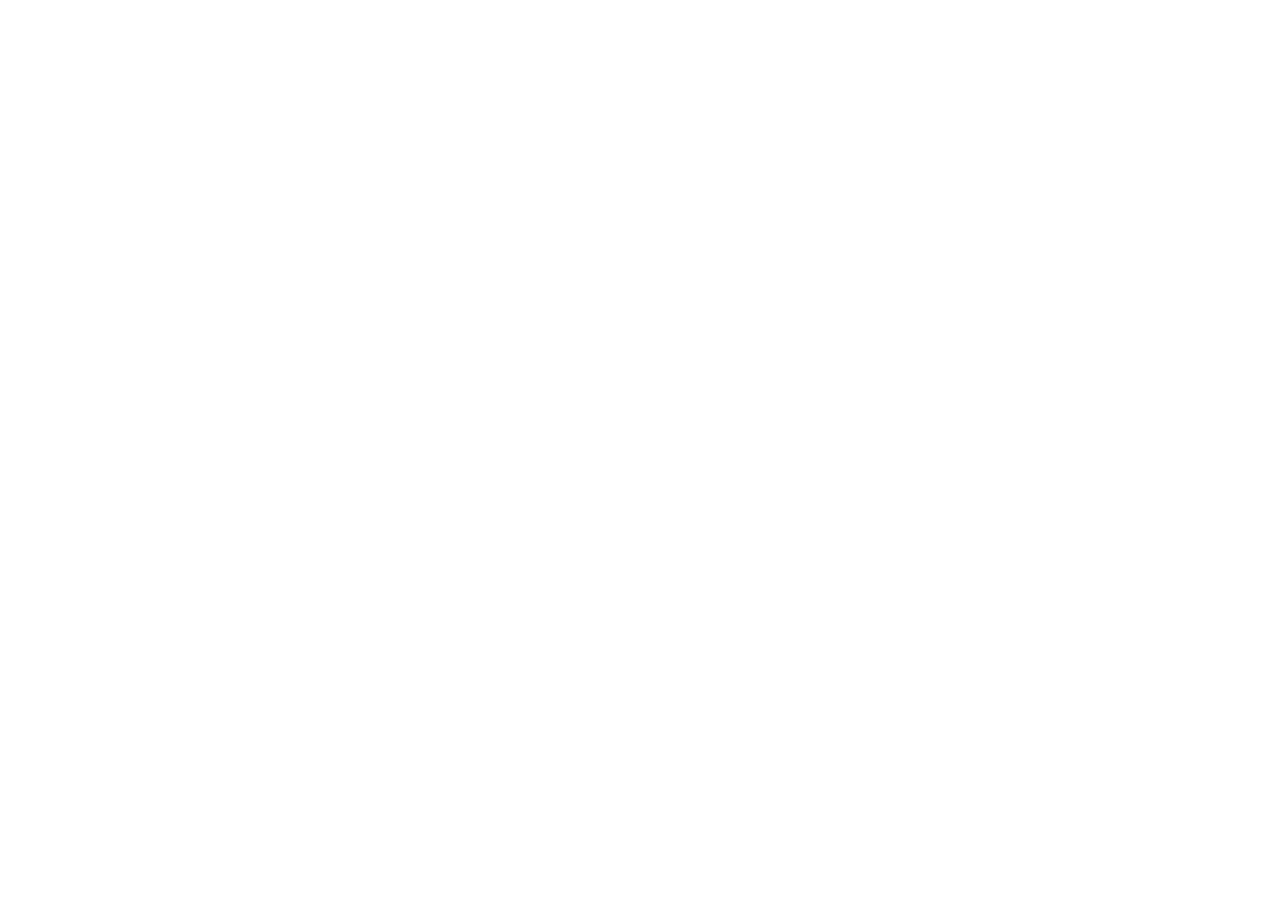
==== index.html @ 2bcb2504 "Remove email popup definitively" ====
<!doctype html>
<html lang="en">
  <head>
    <meta charset="UTF-8" />
    <link rel="icon" type="image/svg+xml" href="/vite.svg" />
    <meta name="viewport" content="width=device-width, initial-scale=1.0" />
    <title>TubeBreakout YouTube Creator Tools</title>

    <!-- GitHub Pages SPA redirect script -->
    <script>
      (function() {
        var redirect = sessionStorage.redirect;
        delete sessionStorage.redirect;
        if (redirect && redirect !== location.href) {
          history.replaceState(null, null, redirect);
        }
      })();
    </script>

    <!-- Schema.org Structured Data -->
    <script type="application/ld+json">
    {
      "@context": "https://schema.org",
      "@type": "SoftwareApplication",
      "name": "TubeBreakout - YouTube Tools",
      "description": "Free YouTube creator tools including revenue calculator, thumbnail downloader, tag generator, monetization checker, and channel comparator",
      "operatingSystem": "Web",
      "applicationCategory": "MultimediaApplication",
      "aggregateRating": {
        "@type": "AggregateRating",
        "ratingValue": "4.8",
        "ratingCount": "890"
      },
      "offers": {
        "@type": "Offer",
        "price": "0",
        "priceCurrency": "USD",
        "availability": "https://schema.org/InStock"
      }
    }
    </script>

    <!-- Google Analytics -->
    <!-- Uncomment and replace G-XXXXXXXXXX with your Google Analytics ID -->
    <!--
    <script async src="https://www.googletagmanager.com/gtag/js?id=G-XXXXXXXXXX"></script>
    <script>
      window.dataLayer = window.dataLayer || [];
      function gtag(){dataLayer.push(arguments);}
      gtag('js', new Date());
      gtag('config', 'G-XXXXXXXXXX');
    </script>
    -->

    <!-- Google AdSense -->
    <script async src="https://pagead2.googlesyndication.com/pagead/js/adsbygoogle.js?client=ca-pub-2049088312581643"
     crossorigin="anonymous"></script>
  </head>
  <body>
    <div id="root"></div>
    <script type="module" src="/src/main.tsx"></script>
  </body>
</html>
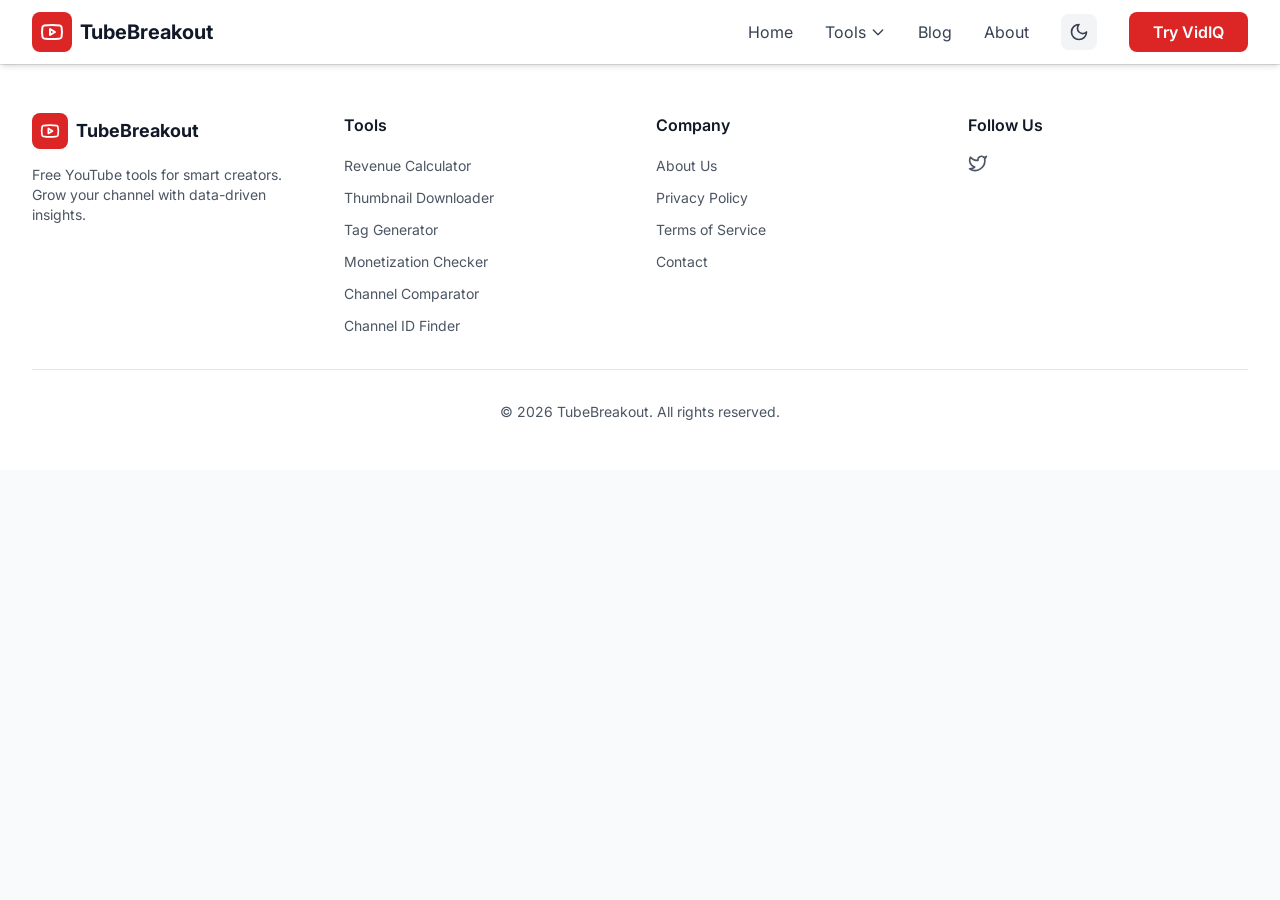
==== commit 66ce638c: "Deploy to GitHub Pages with .nojekyll" ====
--- a/index.html
+++ b/index.html
@@ -55,9 +55,10 @@
     <!-- Google AdSense -->
     <script async src="https://pagead2.googlesyndication.com/pagead/js/adsbygoogle.js?client=ca-pub-2049088312581643"
      crossorigin="anonymous"></script>
+    <script type="module" crossorigin src="/assets/index-nDDA-A1x.js"></script>
+    <link rel="stylesheet" crossorigin href="/assets/index-D7UUip0A.css">
   </head>
   <body>
     <div id="root"></div>
-    <script type="module" src="/src/main.tsx"></script>
   </body>
 </html>
--- a/assets/index-D7UUip0A.css
+++ b/assets/index-D7UUip0A.css
@@ -0,0 +1 @@
+@import"https://fonts.googleapis.com/css2?family=Inter:wght@400;500;600;700;800;900&display=swap";*,:before,:after{--tw-border-spacing-x: 0;--tw-border-spacing-y: 0;--tw-translate-x: 0;--tw-translate-y: 0;--tw-rotate: 0;--tw-skew-x: 0;--tw-skew-y: 0;--tw-scale-x: 1;--tw-scale-y: 1;--tw-pan-x: ;--tw-pan-y: ;--tw-pinch-zoom: ;--tw-scroll-snap-strictness: proximity;--tw-gradient-from-position: ;--tw-gradient-via-position: ;--tw-gradient-to-position: ;--tw-ordinal: ;--tw-slashed-zero: ;--tw-numeric-figure: ;--tw-numeric-spacing: ;--tw-numeric-fraction: ;--tw-ring-inset: ;--tw-ring-offset-width: 0px;--tw-ring-offset-color: #fff;--tw-ring-color: rgb(59 130 246 / .5);--tw-ring-offset-shadow: 0 0 #0000;--tw-ring-shadow: 0 0 #0000;--tw-shadow: 0 0 #0000;--tw-shadow-colored: 0 0 #0000;--tw-blur: ;--tw-brightness: ;--tw-contrast: ;--tw-grayscale: ;--tw-hue-rotate: ;--tw-invert: ;--tw-saturate: ;--tw-sepia: ;--tw-drop-shadow: ;--tw-backdrop-blur: ;--tw-backdrop-brightness: ;--tw-backdrop-contrast: ;--tw-backdrop-grayscale: ;--tw-backdrop-hue-rotate: ;--tw-backdrop-invert: ;--tw-backdrop-opacity: ;--tw-backdrop-saturate: ;--tw-backdrop-sepia: ;--tw-contain-size: ;--tw-contain-layout: ;--tw-contain-paint: ;--tw-contain-style: }::backdrop{--tw-border-spacing-x: 0;--tw-border-spacing-y: 0;--tw-translate-x: 0;--tw-translate-y: 0;--tw-rotate: 0;--tw-skew-x: 0;--tw-skew-y: 0;--tw-scale-x: 1;--tw-scale-y: 1;--tw-pan-x: ;--tw-pan-y: ;--tw-pinch-zoom: ;--tw-scroll-snap-strictness: proximity;--tw-gradient-from-position: ;--tw-gradient-via-position: ;--tw-gradient-to-position: ;--tw-ordinal: ;--tw-slashed-zero: ;--tw-numeric-figure: ;--tw-numeric-spacing: ;--tw-numeric-fraction: ;--tw-ring-inset: ;--tw-ring-offset-width: 0px;--tw-ring-offset-color: #fff;--tw-ring-color: rgb(59 130 246 / .5);--tw-ring-offset-shadow: 0 0 #0000;--tw-ring-shadow: 0 0 #0000;--tw-shadow: 0 0 #0000;--tw-shadow-colored: 0 0 #0000;--tw-blur: ;--tw-brightness: ;--tw-contrast: ;--tw-grayscale: ;--tw-hue-rotate: ;--tw-invert: ;--tw-saturate: ;--tw-sepia: ;--tw-drop-shadow: ;--tw-backdrop-blur: ;--tw-backdrop-brightness: ;--tw-backdrop-contrast: ;--tw-backdrop-grayscale: ;--tw-backdrop-hue-rotate: ;--tw-backdrop-invert: ;--tw-backdrop-opacity: ;--tw-backdrop-saturate: ;--tw-backdrop-sepia: ;--tw-contain-size: ;--tw-contain-layout: ;--tw-contain-paint: ;--tw-contain-style: }*,:before,:after{box-sizing:border-box;border-width:0;border-style:solid;border-color:#e5e7eb}:before,:after{--tw-content: ""}html,:host{line-height:1.5;-webkit-text-size-adjust:100%;-moz-tab-size:4;-o-tab-size:4;tab-size:4;font-family:ui-sans-serif,system-ui,sans-serif,"Apple Color Emoji","Segoe UI Emoji",Segoe UI Symbol,"Noto Color Emoji";font-feature-settings:normal;font-variation-settings:normal;-webkit-tap-highlight-color:transparent}body{margin:0;line-height:inherit}hr{height:0;color:inherit;border-top-width:1px}abbr:where([title]){-webkit-text-decoration:underline dotted;text-decoration:underline dotted}h1,h2,h3,h4,h5,h6{font-size:inherit;font-weight:inherit}a{color:inherit;text-decoration:inherit}b,strong{font-weight:bolder}code,kbd,samp,pre{font-family:ui-monospace,SFMono-Regular,Menlo,Monaco,Consolas,Liberation Mono,Courier New,monospace;font-feature-settings:normal;font-variation-settings:normal;font-size:1em}small{font-size:80%}sub,sup{font-size:75%;line-height:0;position:relative;vertical-align:baseline}sub{bottom:-.25em}sup{top:-.5em}table{text-indent:0;border-color:inherit;border-collapse:collapse}button,input,optgroup,select,textarea{font-family:inherit;font-feature-settings:inherit;font-variation-settings:inherit;font-size:100%;font-weight:inherit;line-height:inherit;letter-spacing:inherit;color:inherit;margin:0;padding:0}button,select{text-transform:none}button,input:where([type=button]),input:where([type=reset]),input:where([type=submit]){-webkit-appearance:button;background-color:transparent;background-image:none}:-moz-focusring{outline:auto}:-moz-ui-invalid{box-shadow:none}progress{vertical-align:baseline}::-webkit-inner-spin-button,::-webkit-outer-spin-button{height:auto}[type=search]{-webkit-appearance:textfield;outline-offset:-2px}::-webkit-search-decoration{-webkit-appearance:none}::-webkit-file-upload-button{-webkit-appearance:button;font:inherit}summary{display:list-item}blockquote,dl,dd,h1,h2,h3,h4,h5,h6,hr,figure,p,pre{margin:0}fieldset{margin:0;padding:0}legend{padding:0}ol,ul,menu{list-style:none;margin:0;padding:0}dialog{padding:0}textarea{resize:vertical}input::-moz-placeholder,textarea::-moz-placeholder{opacity:1;color:#9ca3af}input::placeholder,textarea::placeholder{opacity:1;color:#9ca3af}button,[role=button]{cursor:pointer}:disabled{cursor:default}img,svg,video,canvas,audio,iframe,embed,object{display:block;vertical-align:middle}img,video{max-width:100%;height:auto}[hidden]:where(:not([hidden=until-found])){display:none}.invisible{visibility:hidden}.fixed{position:fixed}.absolute{position:absolute}.relative{position:relative}.sticky{position:sticky}.inset-0{top:0;right:0;bottom:0;left:0}.bottom-0{bottom:0}.bottom-6{bottom:1.5rem}.left-0{left:0}.left-3{left:.75rem}.right-0{right:0}.right-2{right:.5rem}.right-3{right:.75rem}.right-4{right:1rem}.right-6{right:1.5rem}.top-0{top:0}.top-1\/2{top:50%}.top-2{top:.5rem}.top-3{top:.75rem}.top-4{top:1rem}.z-40{z-index:40}.z-50{z-index:50}.mx-auto{margin-left:auto;margin-right:auto}.my-8{margin-top:2rem;margin-bottom:2rem}.mb-1{margin-bottom:.25rem}.mb-12{margin-bottom:3rem}.mb-2{margin-bottom:.5rem}.mb-3{margin-bottom:.75rem}.mb-4{margin-bottom:1rem}.mb-6{margin-bottom:1.5rem}.mb-8{margin-bottom:2rem}.ml-1{margin-left:.25rem}.ml-2{margin-left:.5rem}.ml-4{margin-left:1rem}.mr-2{margin-right:.5rem}.mr-3{margin-right:.75rem}.mt-0\.5{margin-top:.125rem}.mt-1{margin-top:.25rem}.mt-2{margin-top:.5rem}.mt-3{margin-top:.75rem}.mt-4{margin-top:1rem}.mt-6{margin-top:1.5rem}.mt-8{margin-top:2rem}.block{display:block}.inline-block{display:inline-block}.inline{display:inline}.flex{display:flex}.inline-flex{display:inline-flex}.table{display:table}.grid{display:grid}.contents{display:contents}.hidden{display:none}.aspect-video{aspect-ratio:16 / 9}.h-12{height:3rem}.h-16{height:4rem}.h-2{height:.5rem}.h-4{height:1rem}.h-48{height:12rem}.h-5{height:1.25rem}.h-6{height:1.5rem}.h-64{height:16rem}.h-8{height:2rem}.h-96{height:24rem}.h-full{height:100%}.min-h-screen{min-height:100vh}.w-11{width:2.75rem}.w-12{width:3rem}.w-16{width:4rem}.w-2{width:.5rem}.w-4{width:1rem}.w-5{width:1.25rem}.w-56{width:14rem}.w-6{width:1.5rem}.w-8{width:2rem}.w-full{width:100%}.max-w-2xl{max-width:42rem}.max-w-3xl{max-width:48rem}.max-w-4xl{max-width:56rem}.max-w-5xl{max-width:64rem}.max-w-6xl{max-width:72rem}.max-w-7xl{max-width:80rem}.max-w-md{max-width:28rem}.max-w-sm{max-width:24rem}.flex-1{flex:1 1 0%}.flex-shrink-0{flex-shrink:0}.grow{flex-grow:1}.-translate-y-1\/2{--tw-translate-y: -50%;transform:translate(var(--tw-translate-x),var(--tw-translate-y)) rotate(var(--tw-rotate)) skew(var(--tw-skew-x)) skewY(var(--tw-skew-y)) scaleX(var(--tw-scale-x)) scaleY(var(--tw-scale-y))}.translate-x-1{--tw-translate-x: .25rem;transform:translate(var(--tw-translate-x),var(--tw-translate-y)) rotate(var(--tw-rotate)) skew(var(--tw-skew-x)) skewY(var(--tw-skew-y)) scaleX(var(--tw-scale-x)) scaleY(var(--tw-scale-y))}.translate-x-6{--tw-translate-x: 1.5rem;transform:translate(var(--tw-translate-x),var(--tw-translate-y)) rotate(var(--tw-rotate)) skew(var(--tw-skew-x)) skewY(var(--tw-skew-y)) scaleX(var(--tw-scale-x)) scaleY(var(--tw-scale-y))}.transform{transform:translate(var(--tw-translate-x),var(--tw-translate-y)) rotate(var(--tw-rotate)) skew(var(--tw-skew-x)) skewY(var(--tw-skew-y)) scaleX(var(--tw-scale-x)) scaleY(var(--tw-scale-y))}@keyframes spin{to{transform:rotate(360deg)}}.animate-spin{animation:spin 1s linear infinite}.cursor-pointer{cursor:pointer}.list-inside{list-style-position:inside}.list-disc{list-style-type:disc}.appearance-none{-webkit-appearance:none;-moz-appearance:none;appearance:none}.grid-cols-1{grid-template-columns:repeat(1,minmax(0,1fr))}.grid-cols-2{grid-template-columns:repeat(2,minmax(0,1fr))}.flex-col{flex-direction:column}.flex-wrap{flex-wrap:wrap}.items-start{align-items:flex-start}.items-center{align-items:center}.justify-center{justify-content:center}.justify-between{justify-content:space-between}.gap-1{gap:.25rem}.gap-2{gap:.5rem}.gap-3{gap:.75rem}.gap-4{gap:1rem}.gap-6{gap:1.5rem}.gap-8{gap:2rem}.space-x-2>:not([hidden])~:not([hidden]){--tw-space-x-reverse: 0;margin-right:calc(.5rem * var(--tw-space-x-reverse));margin-left:calc(.5rem * calc(1 - var(--tw-space-x-reverse)))}.space-x-4>:not([hidden])~:not([hidden]){--tw-space-x-reverse: 0;margin-right:calc(1rem * var(--tw-space-x-reverse));margin-left:calc(1rem * calc(1 - var(--tw-space-x-reverse)))}.space-x-8>:not([hidden])~:not([hidden]){--tw-space-x-reverse: 0;margin-right:calc(2rem * var(--tw-space-x-reverse));margin-left:calc(2rem * calc(1 - var(--tw-space-x-reverse)))}.space-y-2>:not([hidden])~:not([hidden]){--tw-space-y-reverse: 0;margin-top:calc(.5rem * calc(1 - var(--tw-space-y-reverse)));margin-bottom:calc(.5rem * var(--tw-space-y-reverse))}.space-y-3>:not([hidden])~:not([hidden]){--tw-space-y-reverse: 0;margin-top:calc(.75rem * calc(1 - var(--tw-space-y-reverse)));margin-bottom:calc(.75rem * var(--tw-space-y-reverse))}.space-y-4>:not([hidden])~:not([hidden]){--tw-space-y-reverse: 0;margin-top:calc(1rem * calc(1 - var(--tw-space-y-reverse)));margin-bottom:calc(1rem * var(--tw-space-y-reverse))}.space-y-6>:not([hidden])~:not([hidden]){--tw-space-y-reverse: 0;margin-top:calc(1.5rem * calc(1 - var(--tw-space-y-reverse)));margin-bottom:calc(1.5rem * var(--tw-space-y-reverse))}.space-y-8>:not([hidden])~:not([hidden]){--tw-space-y-reverse: 0;margin-top:calc(2rem * calc(1 - var(--tw-space-y-reverse)));margin-bottom:calc(2rem * var(--tw-space-y-reverse))}.overflow-hidden{overflow:hidden}.overflow-x-auto{overflow-x:auto}.truncate{overflow:hidden;text-overflow:ellipsis;white-space:nowrap}.whitespace-nowrap{white-space:nowrap}.break-all{word-break:break-all}.rounded{border-radius:.25rem}.rounded-2xl{border-radius:1rem}.rounded-full{border-radius:9999px}.rounded-lg{border-radius:.5rem}.rounded-md{border-radius:.375rem}.rounded-xl{border-radius:.75rem}.border{border-width:1px}.border-2{border-width:2px}.border-b{border-bottom-width:1px}.border-b-2{border-bottom-width:2px}.border-t{border-top-width:1px}.border-blue-200{--tw-border-opacity: 1;border-color:rgb(191 219 254 / var(--tw-border-opacity, 1))}.border-blue-700{--tw-border-opacity: 1;border-color:rgb(29 78 216 / var(--tw-border-opacity, 1))}.border-blue-800{--tw-border-opacity: 1;border-color:rgb(30 64 175 / var(--tw-border-opacity, 1))}.border-blue-900{--tw-border-opacity: 1;border-color:rgb(30 58 138 / var(--tw-border-opacity, 1))}.border-gray-200{--tw-border-opacity: 1;border-color:rgb(229 231 235 / var(--tw-border-opacity, 1))}.border-gray-300{--tw-border-opacity: 1;border-color:rgb(209 213 219 / var(--tw-border-opacity, 1))}.border-gray-600{--tw-border-opacity: 1;border-color:rgb(75 85 99 / var(--tw-border-opacity, 1))}.border-gray-700{--tw-border-opacity: 1;border-color:rgb(55 65 81 / var(--tw-border-opacity, 1))}.border-gray-800{--tw-border-opacity: 1;border-color:rgb(31 41 55 / var(--tw-border-opacity, 1))}.border-green-200{--tw-border-opacity: 1;border-color:rgb(187 247 208 / var(--tw-border-opacity, 1))}.border-green-700{--tw-border-opacity: 1;border-color:rgb(21 128 61 / var(--tw-border-opacity, 1))}.border-green-800{--tw-border-opacity: 1;border-color:rgb(22 101 52 / var(--tw-border-opacity, 1))}.border-orange-200{--tw-border-opacity: 1;border-color:rgb(254 215 170 / var(--tw-border-opacity, 1))}.border-orange-700{--tw-border-opacity: 1;border-color:rgb(194 65 12 / var(--tw-border-opacity, 1))}.border-red-200{--tw-border-opacity: 1;border-color:rgb(254 202 202 / var(--tw-border-opacity, 1))}.border-red-700{--tw-border-opacity: 1;border-color:rgb(185 28 28 / var(--tw-border-opacity, 1))}.border-red-800{--tw-border-opacity: 1;border-color:rgb(153 27 27 / var(--tw-border-opacity, 1))}.border-red-900{--tw-border-opacity: 1;border-color:rgb(127 29 29 / var(--tw-border-opacity, 1))}.border-white{--tw-border-opacity: 1;border-color:rgb(255 255 255 / var(--tw-border-opacity, 1))}.border-t-transparent{border-top-color:transparent}.bg-black{--tw-bg-opacity: 1;background-color:rgb(0 0 0 / var(--tw-bg-opacity, 1))}.bg-black\/60{background-color:#0009}.bg-blue-50{--tw-bg-opacity: 1;background-color:rgb(239 246 255 / var(--tw-bg-opacity, 1))}.bg-blue-500{--tw-bg-opacity: 1;background-color:rgb(59 130 246 / var(--tw-bg-opacity, 1))}.bg-blue-600{--tw-bg-opacity: 1;background-color:rgb(37 99 235 / var(--tw-bg-opacity, 1))}.bg-blue-900{--tw-bg-opacity: 1;background-color:rgb(30 58 138 / var(--tw-bg-opacity, 1))}.bg-blue-900\/20{background-color:#1e3a8a33}.bg-blue-900\/30{background-color:#1e3a8a4d}.bg-gray-100{--tw-bg-opacity: 1;background-color:rgb(243 244 246 / var(--tw-bg-opacity, 1))}.bg-gray-200{--tw-bg-opacity: 1;background-color:rgb(229 231 235 / var(--tw-bg-opacity, 1))}.bg-gray-300{--tw-bg-opacity: 1;background-color:rgb(209 213 219 / var(--tw-bg-opacity, 1))}.bg-gray-50{--tw-bg-opacity: 1;background-color:rgb(249 250 251 / var(--tw-bg-opacity, 1))}.bg-gray-600{--tw-bg-opacity: 1;background-color:rgb(75 85 99 / var(--tw-bg-opacity, 1))}.bg-gray-700{--tw-bg-opacity: 1;background-color:rgb(55 65 81 / var(--tw-bg-opacity, 1))}.bg-gray-800{--tw-bg-opacity: 1;background-color:rgb(31 41 55 / var(--tw-bg-opacity, 1))}.bg-gray-900{--tw-bg-opacity: 1;background-color:rgb(17 24 39 / var(--tw-bg-opacity, 1))}.bg-green-100{--tw-bg-opacity: 1;background-color:rgb(220 252 231 / var(--tw-bg-opacity, 1))}.bg-green-400{--tw-bg-opacity: 1;background-color:rgb(74 222 128 / var(--tw-bg-opacity, 1))}.bg-green-50{--tw-bg-opacity: 1;background-color:rgb(240 253 244 / var(--tw-bg-opacity, 1))}.bg-green-500{--tw-bg-opacity: 1;background-color:rgb(34 197 94 / var(--tw-bg-opacity, 1))}.bg-green-600{--tw-bg-opacity: 1;background-color:rgb(22 163 74 / var(--tw-bg-opacity, 1))}.bg-green-900{--tw-bg-opacity: 1;background-color:rgb(20 83 45 / var(--tw-bg-opacity, 1))}.bg-green-900\/30{background-color:#14532d4d}.bg-indigo-500{--tw-bg-opacity: 1;background-color:rgb(99 102 241 / var(--tw-bg-opacity, 1))}.bg-orange-500{--tw-bg-opacity: 1;background-color:rgb(249 115 22 / var(--tw-bg-opacity, 1))}.bg-orange-600{--tw-bg-opacity: 1;background-color:rgb(234 88 12 / var(--tw-bg-opacity, 1))}.bg-purple-100{--tw-bg-opacity: 1;background-color:rgb(243 232 255 / var(--tw-bg-opacity, 1))}.bg-purple-500{--tw-bg-opacity: 1;background-color:rgb(168 85 247 / var(--tw-bg-opacity, 1))}.bg-purple-600{--tw-bg-opacity: 1;background-color:rgb(147 51 234 / var(--tw-bg-opacity, 1))}.bg-purple-900{--tw-bg-opacity: 1;background-color:rgb(88 28 135 / var(--tw-bg-opacity, 1))}.bg-red-100{--tw-bg-opacity: 1;background-color:rgb(254 226 226 / var(--tw-bg-opacity, 1))}.bg-red-50{--tw-bg-opacity: 1;background-color:rgb(254 242 242 / var(--tw-bg-opacity, 1))}.bg-red-500{--tw-bg-opacity: 1;background-color:rgb(239 68 68 / var(--tw-bg-opacity, 1))}.bg-red-600{--tw-bg-opacity: 1;background-color:rgb(220 38 38 / var(--tw-bg-opacity, 1))}.bg-red-900{--tw-bg-opacity: 1;background-color:rgb(127 29 29 / var(--tw-bg-opacity, 1))}.bg-red-900\/20{background-color:#7f1d1d33}.bg-red-900\/30{background-color:#7f1d1d4d}.bg-white{--tw-bg-opacity: 1;background-color:rgb(255 255 255 / var(--tw-bg-opacity, 1))}.bg-gradient-to-br{background-image:linear-gradient(to bottom right,var(--tw-gradient-stops))}.bg-gradient-to-r{background-image:linear-gradient(to right,var(--tw-gradient-stops))}.from-gray-900{--tw-gradient-from: #111827 var(--tw-gradient-from-position);--tw-gradient-to: rgb(17 24 39 / 0) var(--tw-gradient-to-position);--tw-gradient-stops: var(--tw-gradient-from), var(--tw-gradient-to)}.from-orange-50{--tw-gradient-from: #fff7ed var(--tw-gradient-from-position);--tw-gradient-to: rgb(255 247 237 / 0) var(--tw-gradient-to-position);--tw-gradient-stops: var(--tw-gradient-from), var(--tw-gradient-to)}.from-orange-900\/30{--tw-gradient-from: rgb(124 45 18 / .3) var(--tw-gradient-from-position);--tw-gradient-to: rgb(124 45 18 / 0) var(--tw-gradient-to-position);--tw-gradient-stops: var(--tw-gradient-from), var(--tw-gradient-to)}.from-red-50{--tw-gradient-from: #fef2f2 var(--tw-gradient-from-position);--tw-gradient-to: rgb(254 242 242 / 0) var(--tw-gradient-to-position);--tw-gradient-stops: var(--tw-gradient-from), var(--tw-gradient-to)}.from-red-600{--tw-gradient-from: #dc2626 var(--tw-gradient-from-position);--tw-gradient-to: rgb(220 38 38 / 0) var(--tw-gradient-to-position);--tw-gradient-stops: var(--tw-gradient-from), var(--tw-gradient-to)}.from-red-900{--tw-gradient-from: #7f1d1d var(--tw-gradient-from-position);--tw-gradient-to: rgb(127 29 29 / 0) var(--tw-gradient-to-position);--tw-gradient-stops: var(--tw-gradient-from), var(--tw-gradient-to)}.from-red-900\/30{--tw-gradient-from: rgb(127 29 29 / .3) var(--tw-gradient-from-position);--tw-gradient-to: rgb(127 29 29 / 0) var(--tw-gradient-to-position);--tw-gradient-stops: var(--tw-gradient-from), var(--tw-gradient-to)}.from-white{--tw-gradient-from: #fff var(--tw-gradient-from-position);--tw-gradient-to: rgb(255 255 255 / 0) var(--tw-gradient-to-position);--tw-gradient-stops: var(--tw-gradient-from), var(--tw-gradient-to)}.from-yellow-400{--tw-gradient-from: #facc15 var(--tw-gradient-from-position);--tw-gradient-to: rgb(250 204 21 / 0) var(--tw-gradient-to-position);--tw-gradient-stops: var(--tw-gradient-from), var(--tw-gradient-to)}.from-yellow-900{--tw-gradient-from: #713f12 var(--tw-gradient-from-position);--tw-gradient-to: rgb(113 63 18 / 0) var(--tw-gradient-to-position);--tw-gradient-stops: var(--tw-gradient-from), var(--tw-gradient-to)}.via-gray-50{--tw-gradient-to: rgb(249 250 251 / 0) var(--tw-gradient-to-position);--tw-gradient-stops: var(--tw-gradient-from), #f9fafb var(--tw-gradient-via-position), var(--tw-gradient-to)}.via-gray-800{--tw-gradient-to: rgb(31 41 55 / 0) var(--tw-gradient-to-position);--tw-gradient-stops: var(--tw-gradient-from), #1f2937 var(--tw-gradient-via-position), var(--tw-gradient-to)}.to-orange-50{--tw-gradient-to: #fff7ed var(--tw-gradient-to-position)}.to-orange-900\/30{--tw-gradient-to: rgb(124 45 18 / .3) var(--tw-gradient-to-position)}.to-red-50{--tw-gradient-to: #fef2f2 var(--tw-gradient-to-position)}.to-red-700{--tw-gradient-to: #b91c1c var(--tw-gradient-to-position)}.to-red-800{--tw-gradient-to: #991b1b var(--tw-gradient-to-position)}.to-red-900{--tw-gradient-to: #7f1d1d var(--tw-gradient-to-position)}.to-red-900\/30{--tw-gradient-to: rgb(127 29 29 / .3) var(--tw-gradient-to-position)}.to-yellow-500{--tw-gradient-to: #eab308 var(--tw-gradient-to-position)}.to-yellow-800{--tw-gradient-to: #854d0e var(--tw-gradient-to-position)}.fill-yellow-400{fill:#facc15}.object-cover{-o-object-fit:cover;object-fit:cover}.p-1{padding:.25rem}.p-2{padding:.5rem}.p-3{padding:.75rem}.p-4{padding:1rem}.p-6{padding:1.5rem}.p-8{padding:2rem}.px-3{padding-left:.75rem;padding-right:.75rem}.px-4{padding-left:1rem;padding-right:1rem}.px-6{padding-left:1.5rem;padding-right:1.5rem}.px-8{padding-left:2rem;padding-right:2rem}.py-1{padding-top:.25rem;padding-bottom:.25rem}.py-1\.5{padding-top:.375rem;padding-bottom:.375rem}.py-12{padding-top:3rem;padding-bottom:3rem}.py-16{padding-top:4rem;padding-bottom:4rem}.py-2{padding-top:.5rem;padding-bottom:.5rem}.py-20{padding-top:5rem;padding-bottom:5rem}.py-3{padding-top:.75rem;padding-bottom:.75rem}.py-4{padding-top:1rem;padding-bottom:1rem}.py-8{padding-top:2rem;padding-bottom:2rem}.pb-4{padding-bottom:1rem}.pl-11{padding-left:2.75rem}.pl-4{padding-left:1rem}.pr-4{padding-right:1rem}.pr-8{padding-right:2rem}.pt-2{padding-top:.5rem}.pt-4{padding-top:1rem}.pt-8{padding-top:2rem}.text-left{text-align:left}.text-center{text-align:center}.font-mono{font-family:ui-monospace,SFMono-Regular,Menlo,Monaco,Consolas,Liberation Mono,Courier New,monospace}.text-2xl{font-size:1.5rem;line-height:2rem}.text-3xl{font-size:1.875rem;line-height:2.25rem}.text-4xl{font-size:2.25rem;line-height:2.5rem}.text-5xl{font-size:3rem;line-height:1}.text-6xl{font-size:3.75rem;line-height:1}.text-base{font-size:1rem;line-height:1.5rem}.text-lg{font-size:1.125rem;line-height:1.75rem}.text-sm{font-size:.875rem;line-height:1.25rem}.text-xl{font-size:1.25rem;line-height:1.75rem}.text-xs{font-size:.75rem;line-height:1rem}.font-bold{font-weight:700}.font-medium{font-weight:500}.font-normal{font-weight:400}.font-semibold{font-weight:600}.uppercase{text-transform:uppercase}.capitalize{text-transform:capitalize}.italic{font-style:italic}.leading-relaxed{line-height:1.625}.text-blue-200{--tw-text-opacity: 1;color:rgb(191 219 254 / var(--tw-text-opacity, 1))}.text-blue-300{--tw-text-opacity: 1;color:rgb(147 197 253 / var(--tw-text-opacity, 1))}.text-blue-400{--tw-text-opacity: 1;color:rgb(96 165 250 / var(--tw-text-opacity, 1))}.text-blue-600{--tw-text-opacity: 1;color:rgb(37 99 235 / var(--tw-text-opacity, 1))}.text-blue-700{--tw-text-opacity: 1;color:rgb(29 78 216 / var(--tw-text-opacity, 1))}.text-blue-900{--tw-text-opacity: 1;color:rgb(30 58 138 / var(--tw-text-opacity, 1))}.text-gray-200{--tw-text-opacity: 1;color:rgb(229 231 235 / var(--tw-text-opacity, 1))}.text-gray-300{--tw-text-opacity: 1;color:rgb(209 213 219 / var(--tw-text-opacity, 1))}.text-gray-400{--tw-text-opacity: 1;color:rgb(156 163 175 / var(--tw-text-opacity, 1))}.text-gray-500{--tw-text-opacity: 1;color:rgb(107 114 128 / var(--tw-text-opacity, 1))}.text-gray-600{--tw-text-opacity: 1;color:rgb(75 85 99 / var(--tw-text-opacity, 1))}.text-gray-700{--tw-text-opacity: 1;color:rgb(55 65 81 / var(--tw-text-opacity, 1))}.text-gray-900{--tw-text-opacity: 1;color:rgb(17 24 39 / var(--tw-text-opacity, 1))}.text-green-200{--tw-text-opacity: 1;color:rgb(187 247 208 / var(--tw-text-opacity, 1))}.text-green-300{--tw-text-opacity: 1;color:rgb(134 239 172 / var(--tw-text-opacity, 1))}.text-green-400{--tw-text-opacity: 1;color:rgb(74 222 128 / var(--tw-text-opacity, 1))}.text-green-500{--tw-text-opacity: 1;color:rgb(34 197 94 / var(--tw-text-opacity, 1))}.text-green-600{--tw-text-opacity: 1;color:rgb(22 163 74 / var(--tw-text-opacity, 1))}.text-green-700{--tw-text-opacity: 1;color:rgb(21 128 61 / var(--tw-text-opacity, 1))}.text-green-800{--tw-text-opacity: 1;color:rgb(22 101 52 / var(--tw-text-opacity, 1))}.text-green-900{--tw-text-opacity: 1;color:rgb(20 83 45 / var(--tw-text-opacity, 1))}.text-orange-400{--tw-text-opacity: 1;color:rgb(251 146 60 / var(--tw-text-opacity, 1))}.text-orange-600{--tw-text-opacity: 1;color:rgb(234 88 12 / var(--tw-text-opacity, 1))}.text-purple-200{--tw-text-opacity: 1;color:rgb(233 213 255 / var(--tw-text-opacity, 1))}.text-purple-400{--tw-text-opacity: 1;color:rgb(192 132 252 / var(--tw-text-opacity, 1))}.text-purple-600{--tw-text-opacity: 1;color:rgb(147 51 234 / var(--tw-text-opacity, 1))}.text-purple-800{--tw-text-opacity: 1;color:rgb(107 33 168 / var(--tw-text-opacity, 1))}.text-red-100{--tw-text-opacity: 1;color:rgb(254 226 226 / var(--tw-text-opacity, 1))}.text-red-200{--tw-text-opacity: 1;color:rgb(254 202 202 / var(--tw-text-opacity, 1))}.text-red-300{--tw-text-opacity: 1;color:rgb(252 165 165 / var(--tw-text-opacity, 1))}.text-red-400{--tw-text-opacity: 1;color:rgb(248 113 113 / var(--tw-text-opacity, 1))}.text-red-500{--tw-text-opacity: 1;color:rgb(239 68 68 / var(--tw-text-opacity, 1))}.text-red-600{--tw-text-opacity: 1;color:rgb(220 38 38 / var(--tw-text-opacity, 1))}.text-red-700{--tw-text-opacity: 1;color:rgb(185 28 28 / var(--tw-text-opacity, 1))}.text-red-800{--tw-text-opacity: 1;color:rgb(153 27 27 / var(--tw-text-opacity, 1))}.text-red-900{--tw-text-opacity: 1;color:rgb(127 29 29 / var(--tw-text-opacity, 1))}.text-white{--tw-text-opacity: 1;color:rgb(255 255 255 / var(--tw-text-opacity, 1))}.text-white\/80{color:#fffc}.text-yellow-400{--tw-text-opacity: 1;color:rgb(250 204 21 / var(--tw-text-opacity, 1))}.text-yellow-500{--tw-text-opacity: 1;color:rgb(234 179 8 / var(--tw-text-opacity, 1))}.text-yellow-600{--tw-text-opacity: 1;color:rgb(202 138 4 / var(--tw-text-opacity, 1))}.underline{text-decoration-line:underline}.placeholder-gray-400::-moz-placeholder{--tw-placeholder-opacity: 1;color:rgb(156 163 175 / var(--tw-placeholder-opacity, 1))}.placeholder-gray-400::placeholder{--tw-placeholder-opacity: 1;color:rgb(156 163 175 / var(--tw-placeholder-opacity, 1))}.placeholder-gray-500::-moz-placeholder{--tw-placeholder-opacity: 1;color:rgb(107 114 128 / var(--tw-placeholder-opacity, 1))}.placeholder-gray-500::placeholder{--tw-placeholder-opacity: 1;color:rgb(107 114 128 / var(--tw-placeholder-opacity, 1))}.accent-red-600{accent-color:#dc2626}.opacity-0{opacity:0}.opacity-90{opacity:.9}.shadow-2xl{--tw-shadow: 0 25px 50px -12px rgb(0 0 0 / .25);--tw-shadow-colored: 0 25px 50px -12px var(--tw-shadow-color);box-shadow:var(--tw-ring-offset-shadow, 0 0 #0000),var(--tw-ring-shadow, 0 0 #0000),var(--tw-shadow)}.shadow-lg{--tw-shadow: 0 10px 15px -3px rgb(0 0 0 / .1), 0 4px 6px -4px rgb(0 0 0 / .1);--tw-shadow-colored: 0 10px 15px -3px var(--tw-shadow-color), 0 4px 6px -4px var(--tw-shadow-color);box-shadow:var(--tw-ring-offset-shadow, 0 0 #0000),var(--tw-ring-shadow, 0 0 #0000),var(--tw-shadow)}.shadow-md{--tw-shadow: 0 4px 6px -1px rgb(0 0 0 / .1), 0 2px 4px -2px rgb(0 0 0 / .1);--tw-shadow-colored: 0 4px 6px -1px var(--tw-shadow-color), 0 2px 4px -2px var(--tw-shadow-color);box-shadow:var(--tw-ring-offset-shadow, 0 0 #0000),var(--tw-ring-shadow, 0 0 #0000),var(--tw-shadow)}.filter{filter:var(--tw-blur) var(--tw-brightness) var(--tw-contrast) var(--tw-grayscale) var(--tw-hue-rotate) var(--tw-invert) var(--tw-saturate) var(--tw-sepia) var(--tw-drop-shadow)}.backdrop-blur-sm{--tw-backdrop-blur: blur(4px);-webkit-backdrop-filter:var(--tw-backdrop-blur) var(--tw-backdrop-brightness) var(--tw-backdrop-contrast) var(--tw-backdrop-grayscale) var(--tw-backdrop-hue-rotate) var(--tw-backdrop-invert) var(--tw-backdrop-opacity) var(--tw-backdrop-saturate) var(--tw-backdrop-sepia);backdrop-filter:var(--tw-backdrop-blur) var(--tw-backdrop-brightness) var(--tw-backdrop-contrast) var(--tw-backdrop-grayscale) var(--tw-backdrop-hue-rotate) var(--tw-backdrop-invert) var(--tw-backdrop-opacity) var(--tw-backdrop-saturate) var(--tw-backdrop-sepia)}.transition-all{transition-property:all;transition-timing-function:cubic-bezier(.4,0,.2,1);transition-duration:.15s}.transition-colors{transition-property:color,background-color,border-color,text-decoration-color,fill,stroke;transition-timing-function:cubic-bezier(.4,0,.2,1);transition-duration:.15s}.transition-opacity{transition-property:opacity;transition-timing-function:cubic-bezier(.4,0,.2,1);transition-duration:.15s}.transition-transform{transition-property:transform;transition-timing-function:cubic-bezier(.4,0,.2,1);transition-duration:.15s}.duration-200{transition-duration:.2s}.duration-300{transition-duration:.3s}body{font-family:Inter,system-ui,-apple-system,sans-serif}.transition-colors{transition:background-color .3s ease,color .3s ease}@keyframes fade-in{0%{opacity:0}to{opacity:1}}@keyframes scale-in{0%{opacity:0;transform:scale(.9)}to{opacity:1;transform:scale(1)}}@keyframes slide-up{0%{transform:translateY(100%)}to{transform:translateY(0)}}.animate-fade-in{animation:fade-in .3s ease-out}.animate-scale-in{animation:scale-in .3s ease-out}.animate-slide-up{animation:slide-up .4s ease-out}.last\:mb-0:last-child{margin-bottom:0}.hover\:scale-105:hover{--tw-scale-x: 1.05;--tw-scale-y: 1.05;transform:translate(var(--tw-translate-x),var(--tw-translate-y)) rotate(var(--tw-rotate)) skew(var(--tw-skew-x)) skewY(var(--tw-skew-y)) scaleX(var(--tw-scale-x)) scaleY(var(--tw-scale-y))}.hover\:bg-blue-700:hover{--tw-bg-opacity: 1;background-color:rgb(29 78 216 / var(--tw-bg-opacity, 1))}.hover\:bg-gray-100:hover{--tw-bg-opacity: 1;background-color:rgb(243 244 246 / var(--tw-bg-opacity, 1))}.hover\:bg-gray-200:hover{--tw-bg-opacity: 1;background-color:rgb(229 231 235 / var(--tw-bg-opacity, 1))}.hover\:bg-gray-300:hover{--tw-bg-opacity: 1;background-color:rgb(209 213 219 / var(--tw-bg-opacity, 1))}.hover\:bg-gray-500:hover{--tw-bg-opacity: 1;background-color:rgb(107 114 128 / var(--tw-bg-opacity, 1))}.hover\:bg-gray-600:hover{--tw-bg-opacity: 1;background-color:rgb(75 85 99 / var(--tw-bg-opacity, 1))}.hover\:bg-gray-700:hover{--tw-bg-opacity: 1;background-color:rgb(55 65 81 / var(--tw-bg-opacity, 1))}.hover\:bg-gray-800:hover{--tw-bg-opacity: 1;background-color:rgb(31 41 55 / var(--tw-bg-opacity, 1))}.hover\:bg-green-200:hover{--tw-bg-opacity: 1;background-color:rgb(187 247 208 / var(--tw-bg-opacity, 1))}.hover\:bg-green-700:hover{--tw-bg-opacity: 1;background-color:rgb(21 128 61 / var(--tw-bg-opacity, 1))}.hover\:bg-green-800:hover{--tw-bg-opacity: 1;background-color:rgb(22 101 52 / var(--tw-bg-opacity, 1))}.hover\:bg-orange-700:hover{--tw-bg-opacity: 1;background-color:rgb(194 65 12 / var(--tw-bg-opacity, 1))}.hover\:bg-purple-200:hover{--tw-bg-opacity: 1;background-color:rgb(233 213 255 / var(--tw-bg-opacity, 1))}.hover\:bg-purple-700:hover{--tw-bg-opacity: 1;background-color:rgb(126 34 206 / var(--tw-bg-opacity, 1))}.hover\:bg-purple-800:hover{--tw-bg-opacity: 1;background-color:rgb(107 33 168 / var(--tw-bg-opacity, 1))}.hover\:bg-red-700:hover{--tw-bg-opacity: 1;background-color:rgb(185 28 28 / var(--tw-bg-opacity, 1))}.hover\:text-gray-200:hover{--tw-text-opacity: 1;color:rgb(229 231 235 / var(--tw-text-opacity, 1))}.hover\:text-gray-600:hover{--tw-text-opacity: 1;color:rgb(75 85 99 / var(--tw-text-opacity, 1))}.hover\:text-gray-900:hover{--tw-text-opacity: 1;color:rgb(17 24 39 / var(--tw-text-opacity, 1))}.hover\:text-purple-200:hover{--tw-text-opacity: 1;color:rgb(233 213 255 / var(--tw-text-opacity, 1))}.hover\:text-purple-800:hover{--tw-text-opacity: 1;color:rgb(107 33 168 / var(--tw-text-opacity, 1))}.hover\:text-red-600:hover{--tw-text-opacity: 1;color:rgb(220 38 38 / var(--tw-text-opacity, 1))}.hover\:text-red-700:hover{--tw-text-opacity: 1;color:rgb(185 28 28 / var(--tw-text-opacity, 1))}.hover\:text-white:hover{--tw-text-opacity: 1;color:rgb(255 255 255 / var(--tw-text-opacity, 1))}.hover\:opacity-80:hover{opacity:.8}.hover\:shadow-lg:hover{--tw-shadow: 0 10px 15px -3px rgb(0 0 0 / .1), 0 4px 6px -4px rgb(0 0 0 / .1);--tw-shadow-colored: 0 10px 15px -3px var(--tw-shadow-color), 0 4px 6px -4px var(--tw-shadow-color);box-shadow:var(--tw-ring-offset-shadow, 0 0 #0000),var(--tw-ring-shadow, 0 0 #0000),var(--tw-shadow)}.hover\:shadow-xl:hover{--tw-shadow: 0 20px 25px -5px rgb(0 0 0 / .1), 0 8px 10px -6px rgb(0 0 0 / .1);--tw-shadow-colored: 0 20px 25px -5px var(--tw-shadow-color), 0 8px 10px -6px var(--tw-shadow-color);box-shadow:var(--tw-ring-offset-shadow, 0 0 #0000),var(--tw-ring-shadow, 0 0 #0000),var(--tw-shadow)}.focus\:border-transparent:focus{border-color:transparent}.focus\:outline-none:focus{outline:2px solid transparent;outline-offset:2px}.focus\:ring-2:focus{--tw-ring-offset-shadow: var(--tw-ring-inset) 0 0 0 var(--tw-ring-offset-width) var(--tw-ring-offset-color);--tw-ring-shadow: var(--tw-ring-inset) 0 0 0 calc(2px + var(--tw-ring-offset-width)) var(--tw-ring-color);box-shadow:var(--tw-ring-offset-shadow),var(--tw-ring-shadow),var(--tw-shadow, 0 0 #0000)}.focus\:ring-blue-600:focus{--tw-ring-opacity: 1;--tw-ring-color: rgb(37 99 235 / var(--tw-ring-opacity, 1))}.focus\:ring-purple-600:focus{--tw-ring-opacity: 1;--tw-ring-color: rgb(147 51 234 / var(--tw-ring-opacity, 1))}.focus\:ring-red-500:focus{--tw-ring-opacity: 1;--tw-ring-color: rgb(239 68 68 / var(--tw-ring-opacity, 1))}.focus\:ring-red-600:focus{--tw-ring-opacity: 1;--tw-ring-color: rgb(220 38 38 / var(--tw-ring-opacity, 1))}.disabled\:cursor-not-allowed:disabled{cursor:not-allowed}.disabled\:opacity-50:disabled{opacity:.5}.group:hover .group-hover\:visible{visibility:visible}.group:hover .group-hover\:translate-x-1{--tw-translate-x: .25rem;transform:translate(var(--tw-translate-x),var(--tw-translate-y)) rotate(var(--tw-rotate)) skew(var(--tw-skew-x)) skewY(var(--tw-skew-y)) scaleX(var(--tw-scale-x)) scaleY(var(--tw-scale-y))}.group:hover .group-hover\:scale-110{--tw-scale-x: 1.1;--tw-scale-y: 1.1;transform:translate(var(--tw-translate-x),var(--tw-translate-y)) rotate(var(--tw-rotate)) skew(var(--tw-skew-x)) skewY(var(--tw-skew-y)) scaleX(var(--tw-scale-x)) scaleY(var(--tw-scale-y))}.group:hover .group-hover\:gap-2{gap:.5rem}.group:hover .group-hover\:text-red-600{--tw-text-opacity: 1;color:rgb(220 38 38 / var(--tw-text-opacity, 1))}.group:hover .group-hover\:opacity-100{opacity:1}@media (min-width: 640px){.sm\:flex-row{flex-direction:row}.sm\:px-6{padding-left:1.5rem;padding-right:1.5rem}}@media (min-width: 768px){.md\:flex{display:flex}.md\:hidden{display:none}.md\:grid-cols-2{grid-template-columns:repeat(2,minmax(0,1fr))}.md\:grid-cols-3{grid-template-columns:repeat(3,minmax(0,1fr))}.md\:grid-cols-4{grid-template-columns:repeat(4,minmax(0,1fr))}.md\:p-12{padding:3rem}.md\:py-28{padding-top:7rem;padding-bottom:7rem}.md\:text-2xl{font-size:1.5rem;line-height:2rem}.md\:text-3xl{font-size:1.875rem;line-height:2.25rem}.md\:text-4xl{font-size:2.25rem;line-height:2.5rem}.md\:text-5xl{font-size:3rem;line-height:1}.md\:text-6xl{font-size:3.75rem;line-height:1}.md\:text-base{font-size:1rem;line-height:1.5rem}}@media (min-width: 1024px){.lg\:col-span-1{grid-column:span 1 / span 1}.lg\:col-span-2{grid-column:span 2 / span 2}.lg\:grid-cols-2{grid-template-columns:repeat(2,minmax(0,1fr))}.lg\:grid-cols-3{grid-template-columns:repeat(3,minmax(0,1fr))}.lg\:px-8{padding-left:2rem;padding-right:2rem}}@media (prefers-color-scheme: dark){.dark\:bg-red-900\/20{background-color:#7f1d1d33}}
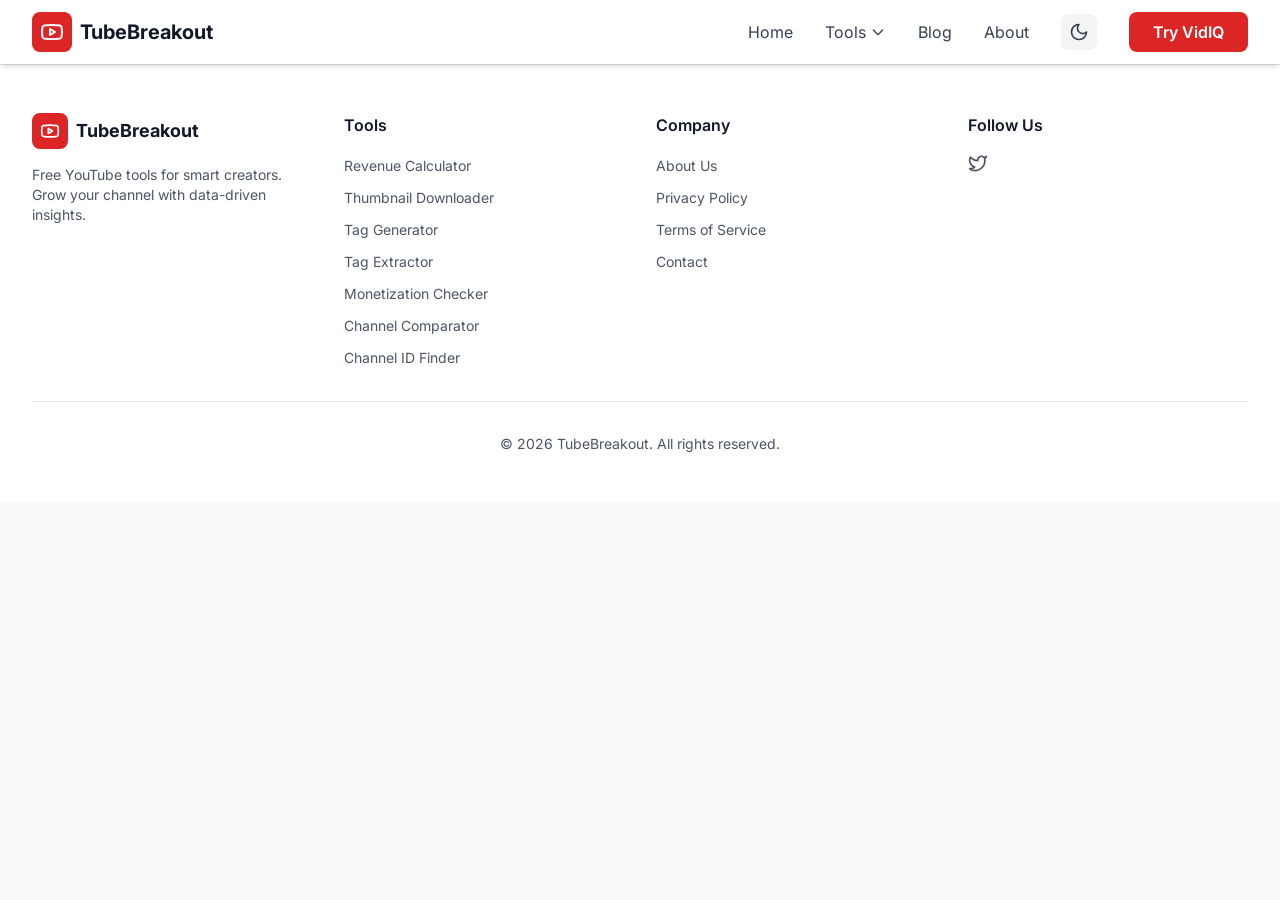
==== commit f39330f2: "Deploy with CNAME file for custom domain" ====
--- a/index.html
+++ b/index.html
@@ -55,8 +55,8 @@
     <!-- Google AdSense -->
     <script async src="https://pagead2.googlesyndication.com/pagead/js/adsbygoogle.js?client=ca-pub-2049088312581643"
      crossorigin="anonymous"></script>
-    <script type="module" crossorigin src="/assets/index-nDDA-A1x.js"></script>
-    <link rel="stylesheet" crossorigin href="/assets/index-D7UUip0A.css">
+    <script type="module" crossorigin src="/assets/index-BbHvew5W.js"></script>
+    <link rel="stylesheet" crossorigin href="/assets/index-CIURQbMF.css">
   </head>
   <body>
     <div id="root"></div>
--- a/assets/index-CIURQbMF.css
+++ b/assets/index-CIURQbMF.css
@@ -0,0 +1 @@
+@import"https://fonts.googleapis.com/css2?family=Inter:wght@400;500;600;700;800;900&display=swap";*,:before,:after{--tw-border-spacing-x: 0;--tw-border-spacing-y: 0;--tw-translate-x: 0;--tw-translate-y: 0;--tw-rotate: 0;--tw-skew-x: 0;--tw-skew-y: 0;--tw-scale-x: 1;--tw-scale-y: 1;--tw-pan-x: ;--tw-pan-y: ;--tw-pinch-zoom: ;--tw-scroll-snap-strictness: proximity;--tw-gradient-from-position: ;--tw-gradient-via-position: ;--tw-gradient-to-position: ;--tw-ordinal: ;--tw-slashed-zero: ;--tw-numeric-figure: ;--tw-numeric-spacing: ;--tw-numeric-fraction: ;--tw-ring-inset: ;--tw-ring-offset-width: 0px;--tw-ring-offset-color: #fff;--tw-ring-color: rgb(59 130 246 / .5);--tw-ring-offset-shadow: 0 0 #0000;--tw-ring-shadow: 0 0 #0000;--tw-shadow: 0 0 #0000;--tw-shadow-colored: 0 0 #0000;--tw-blur: ;--tw-brightness: ;--tw-contrast: ;--tw-grayscale: ;--tw-hue-rotate: ;--tw-invert: ;--tw-saturate: ;--tw-sepia: ;--tw-drop-shadow: ;--tw-backdrop-blur: ;--tw-backdrop-brightness: ;--tw-backdrop-contrast: ;--tw-backdrop-grayscale: ;--tw-backdrop-hue-rotate: ;--tw-backdrop-invert: ;--tw-backdrop-opacity: ;--tw-backdrop-saturate: ;--tw-backdrop-sepia: ;--tw-contain-size: ;--tw-contain-layout: ;--tw-contain-paint: ;--tw-contain-style: }::backdrop{--tw-border-spacing-x: 0;--tw-border-spacing-y: 0;--tw-translate-x: 0;--tw-translate-y: 0;--tw-rotate: 0;--tw-skew-x: 0;--tw-skew-y: 0;--tw-scale-x: 1;--tw-scale-y: 1;--tw-pan-x: ;--tw-pan-y: ;--tw-pinch-zoom: ;--tw-scroll-snap-strictness: proximity;--tw-gradient-from-position: ;--tw-gradient-via-position: ;--tw-gradient-to-position: ;--tw-ordinal: ;--tw-slashed-zero: ;--tw-numeric-figure: ;--tw-numeric-spacing: ;--tw-numeric-fraction: ;--tw-ring-inset: ;--tw-ring-offset-width: 0px;--tw-ring-offset-color: #fff;--tw-ring-color: rgb(59 130 246 / .5);--tw-ring-offset-shadow: 0 0 #0000;--tw-ring-shadow: 0 0 #0000;--tw-shadow: 0 0 #0000;--tw-shadow-colored: 0 0 #0000;--tw-blur: ;--tw-brightness: ;--tw-contrast: ;--tw-grayscale: ;--tw-hue-rotate: ;--tw-invert: ;--tw-saturate: ;--tw-sepia: ;--tw-drop-shadow: ;--tw-backdrop-blur: ;--tw-backdrop-brightness: ;--tw-backdrop-contrast: ;--tw-backdrop-grayscale: ;--tw-backdrop-hue-rotate: ;--tw-backdrop-invert: ;--tw-backdrop-opacity: ;--tw-backdrop-saturate: ;--tw-backdrop-sepia: ;--tw-contain-size: ;--tw-contain-layout: ;--tw-contain-paint: ;--tw-contain-style: }*,:before,:after{box-sizing:border-box;border-width:0;border-style:solid;border-color:#e5e7eb}:before,:after{--tw-content: ""}html,:host{line-height:1.5;-webkit-text-size-adjust:100%;-moz-tab-size:4;-o-tab-size:4;tab-size:4;font-family:ui-sans-serif,system-ui,sans-serif,"Apple Color Emoji","Segoe UI Emoji",Segoe UI Symbol,"Noto Color Emoji";font-feature-settings:normal;font-variation-settings:normal;-webkit-tap-highlight-color:transparent}body{margin:0;line-height:inherit}hr{height:0;color:inherit;border-top-width:1px}abbr:where([title]){-webkit-text-decoration:underline dotted;text-decoration:underline dotted}h1,h2,h3,h4,h5,h6{font-size:inherit;font-weight:inherit}a{color:inherit;text-decoration:inherit}b,strong{font-weight:bolder}code,kbd,samp,pre{font-family:ui-monospace,SFMono-Regular,Menlo,Monaco,Consolas,Liberation Mono,Courier New,monospace;font-feature-settings:normal;font-variation-settings:normal;font-size:1em}small{font-size:80%}sub,sup{font-size:75%;line-height:0;position:relative;vertical-align:baseline}sub{bottom:-.25em}sup{top:-.5em}table{text-indent:0;border-color:inherit;border-collapse:collapse}button,input,optgroup,select,textarea{font-family:inherit;font-feature-settings:inherit;font-variation-settings:inherit;font-size:100%;font-weight:inherit;line-height:inherit;letter-spacing:inherit;color:inherit;margin:0;padding:0}button,select{text-transform:none}button,input:where([type=button]),input:where([type=reset]),input:where([type=submit]){-webkit-appearance:button;background-color:transparent;background-image:none}:-moz-focusring{outline:auto}:-moz-ui-invalid{box-shadow:none}progress{vertical-align:baseline}::-webkit-inner-spin-button,::-webkit-outer-spin-button{height:auto}[type=search]{-webkit-appearance:textfield;outline-offset:-2px}::-webkit-search-decoration{-webkit-appearance:none}::-webkit-file-upload-button{-webkit-appearance:button;font:inherit}summary{display:list-item}blockquote,dl,dd,h1,h2,h3,h4,h5,h6,hr,figure,p,pre{margin:0}fieldset{margin:0;padding:0}legend{padding:0}ol,ul,menu{list-style:none;margin:0;padding:0}dialog{padding:0}textarea{resize:vertical}input::-moz-placeholder,textarea::-moz-placeholder{opacity:1;color:#9ca3af}input::placeholder,textarea::placeholder{opacity:1;color:#9ca3af}button,[role=button]{cursor:pointer}:disabled{cursor:default}img,svg,video,canvas,audio,iframe,embed,object{display:block;vertical-align:middle}img,video{max-width:100%;height:auto}[hidden]:where(:not([hidden=until-found])){display:none}.invisible{visibility:hidden}.fixed{position:fixed}.absolute{position:absolute}.relative{position:relative}.sticky{position:sticky}.bottom-6{bottom:1.5rem}.left-0{left:0}.right-3{right:.75rem}.right-6{right:1.5rem}.top-0{top:0}.top-3{top:.75rem}.z-40{z-index:40}.z-50{z-index:50}.mx-auto{margin-left:auto;margin-right:auto}.my-8{margin-top:2rem;margin-bottom:2rem}.mb-1{margin-bottom:.25rem}.mb-12{margin-bottom:3rem}.mb-2{margin-bottom:.5rem}.mb-3{margin-bottom:.75rem}.mb-4{margin-bottom:1rem}.mb-6{margin-bottom:1.5rem}.mb-8{margin-bottom:2rem}.ml-1{margin-left:.25rem}.ml-2{margin-left:.5rem}.ml-4{margin-left:1rem}.mr-2{margin-right:.5rem}.mr-3{margin-right:.75rem}.mt-0\.5{margin-top:.125rem}.mt-1{margin-top:.25rem}.mt-2{margin-top:.5rem}.mt-3{margin-top:.75rem}.mt-4{margin-top:1rem}.mt-6{margin-top:1.5rem}.mt-8{margin-top:2rem}.block{display:block}.inline-block{display:inline-block}.inline{display:inline}.flex{display:flex}.inline-flex{display:inline-flex}.table{display:table}.grid{display:grid}.contents{display:contents}.hidden{display:none}.aspect-video{aspect-ratio:16 / 9}.h-12{height:3rem}.h-16{height:4rem}.h-2{height:.5rem}.h-4{height:1rem}.h-48{height:12rem}.h-5{height:1.25rem}.h-6{height:1.5rem}.h-64{height:16rem}.h-8{height:2rem}.h-96{height:24rem}.h-full{height:100%}.min-h-screen{min-height:100vh}.w-11{width:2.75rem}.w-12{width:3rem}.w-16{width:4rem}.w-2{width:.5rem}.w-4{width:1rem}.w-5{width:1.25rem}.w-56{width:14rem}.w-6{width:1.5rem}.w-8{width:2rem}.w-full{width:100%}.max-w-2xl{max-width:42rem}.max-w-3xl{max-width:48rem}.max-w-4xl{max-width:56rem}.max-w-5xl{max-width:64rem}.max-w-6xl{max-width:72rem}.max-w-7xl{max-width:80rem}.max-w-sm{max-width:24rem}.flex-1{flex:1 1 0%}.flex-shrink-0{flex-shrink:0}.grow{flex-grow:1}.translate-x-1{--tw-translate-x: .25rem;transform:translate(var(--tw-translate-x),var(--tw-translate-y)) rotate(var(--tw-rotate)) skew(var(--tw-skew-x)) skewY(var(--tw-skew-y)) scaleX(var(--tw-scale-x)) scaleY(var(--tw-scale-y))}.translate-x-6{--tw-translate-x: 1.5rem;transform:translate(var(--tw-translate-x),var(--tw-translate-y)) rotate(var(--tw-rotate)) skew(var(--tw-skew-x)) skewY(var(--tw-skew-y)) scaleX(var(--tw-scale-x)) scaleY(var(--tw-scale-y))}.transform{transform:translate(var(--tw-translate-x),var(--tw-translate-y)) rotate(var(--tw-rotate)) skew(var(--tw-skew-x)) skewY(var(--tw-skew-y)) scaleX(var(--tw-scale-x)) scaleY(var(--tw-scale-y))}@keyframes spin{to{transform:rotate(360deg)}}.animate-spin{animation:spin 1s linear infinite}.cursor-pointer{cursor:pointer}.list-inside{list-style-position:inside}.list-disc{list-style-type:disc}.appearance-none{-webkit-appearance:none;-moz-appearance:none;appearance:none}.grid-cols-1{grid-template-columns:repeat(1,minmax(0,1fr))}.grid-cols-2{grid-template-columns:repeat(2,minmax(0,1fr))}.flex-col{flex-direction:column}.flex-wrap{flex-wrap:wrap}.items-start{align-items:flex-start}.items-center{align-items:center}.justify-end{justify-content:flex-end}.justify-center{justify-content:center}.justify-between{justify-content:space-between}.gap-1{gap:.25rem}.gap-2{gap:.5rem}.gap-3{gap:.75rem}.gap-4{gap:1rem}.gap-6{gap:1.5rem}.gap-8{gap:2rem}.space-x-2>:not([hidden])~:not([hidden]){--tw-space-x-reverse: 0;margin-right:calc(.5rem * var(--tw-space-x-reverse));margin-left:calc(.5rem * calc(1 - var(--tw-space-x-reverse)))}.space-x-4>:not([hidden])~:not([hidden]){--tw-space-x-reverse: 0;margin-right:calc(1rem * var(--tw-space-x-reverse));margin-left:calc(1rem * calc(1 - var(--tw-space-x-reverse)))}.space-x-8>:not([hidden])~:not([hidden]){--tw-space-x-reverse: 0;margin-right:calc(2rem * var(--tw-space-x-reverse));margin-left:calc(2rem * calc(1 - var(--tw-space-x-reverse)))}.space-y-2>:not([hidden])~:not([hidden]){--tw-space-y-reverse: 0;margin-top:calc(.5rem * calc(1 - var(--tw-space-y-reverse)));margin-bottom:calc(.5rem * var(--tw-space-y-reverse))}.space-y-3>:not([hidden])~:not([hidden]){--tw-space-y-reverse: 0;margin-top:calc(.75rem * calc(1 - var(--tw-space-y-reverse)));margin-bottom:calc(.75rem * var(--tw-space-y-reverse))}.space-y-4>:not([hidden])~:not([hidden]){--tw-space-y-reverse: 0;margin-top:calc(1rem * calc(1 - var(--tw-space-y-reverse)));margin-bottom:calc(1rem * var(--tw-space-y-reverse))}.space-y-6>:not([hidden])~:not([hidden]){--tw-space-y-reverse: 0;margin-top:calc(1.5rem * calc(1 - var(--tw-space-y-reverse)));margin-bottom:calc(1.5rem * var(--tw-space-y-reverse))}.space-y-8>:not([hidden])~:not([hidden]){--tw-space-y-reverse: 0;margin-top:calc(2rem * calc(1 - var(--tw-space-y-reverse)));margin-bottom:calc(2rem * var(--tw-space-y-reverse))}.overflow-hidden{overflow:hidden}.overflow-x-auto{overflow-x:auto}.truncate{overflow:hidden;text-overflow:ellipsis;white-space:nowrap}.break-all{word-break:break-all}.rounded{border-radius:.25rem}.rounded-2xl{border-radius:1rem}.rounded-full{border-radius:9999px}.rounded-lg{border-radius:.5rem}.rounded-md{border-radius:.375rem}.rounded-xl{border-radius:.75rem}.border{border-width:1px}.border-2{border-width:2px}.border-b{border-bottom-width:1px}.border-b-2{border-bottom-width:2px}.border-t{border-top-width:1px}.border-blue-200{--tw-border-opacity: 1;border-color:rgb(191 219 254 / var(--tw-border-opacity, 1))}.border-blue-700{--tw-border-opacity: 1;border-color:rgb(29 78 216 / var(--tw-border-opacity, 1))}.border-blue-800{--tw-border-opacity: 1;border-color:rgb(30 64 175 / var(--tw-border-opacity, 1))}.border-blue-900{--tw-border-opacity: 1;border-color:rgb(30 58 138 / var(--tw-border-opacity, 1))}.border-gray-200{--tw-border-opacity: 1;border-color:rgb(229 231 235 / var(--tw-border-opacity, 1))}.border-gray-300{--tw-border-opacity: 1;border-color:rgb(209 213 219 / var(--tw-border-opacity, 1))}.border-gray-600{--tw-border-opacity: 1;border-color:rgb(75 85 99 / var(--tw-border-opacity, 1))}.border-gray-700{--tw-border-opacity: 1;border-color:rgb(55 65 81 / var(--tw-border-opacity, 1))}.border-gray-800{--tw-border-opacity: 1;border-color:rgb(31 41 55 / var(--tw-border-opacity, 1))}.border-green-200{--tw-border-opacity: 1;border-color:rgb(187 247 208 / var(--tw-border-opacity, 1))}.border-green-700{--tw-border-opacity: 1;border-color:rgb(21 128 61 / var(--tw-border-opacity, 1))}.border-green-800{--tw-border-opacity: 1;border-color:rgb(22 101 52 / var(--tw-border-opacity, 1))}.border-orange-200{--tw-border-opacity: 1;border-color:rgb(254 215 170 / var(--tw-border-opacity, 1))}.border-orange-700{--tw-border-opacity: 1;border-color:rgb(194 65 12 / var(--tw-border-opacity, 1))}.border-red-200{--tw-border-opacity: 1;border-color:rgb(254 202 202 / var(--tw-border-opacity, 1))}.border-red-600{--tw-border-opacity: 1;border-color:rgb(220 38 38 / var(--tw-border-opacity, 1))}.border-red-700{--tw-border-opacity: 1;border-color:rgb(185 28 28 / var(--tw-border-opacity, 1))}.border-red-800{--tw-border-opacity: 1;border-color:rgb(153 27 27 / var(--tw-border-opacity, 1))}.border-red-900{--tw-border-opacity: 1;border-color:rgb(127 29 29 / var(--tw-border-opacity, 1))}.border-white{--tw-border-opacity: 1;border-color:rgb(255 255 255 / var(--tw-border-opacity, 1))}.border-t-transparent{border-top-color:transparent}.bg-black{--tw-bg-opacity: 1;background-color:rgb(0 0 0 / var(--tw-bg-opacity, 1))}.bg-blue-50{--tw-bg-opacity: 1;background-color:rgb(239 246 255 / var(--tw-bg-opacity, 1))}.bg-blue-500{--tw-bg-opacity: 1;background-color:rgb(59 130 246 / var(--tw-bg-opacity, 1))}.bg-blue-600{--tw-bg-opacity: 1;background-color:rgb(37 99 235 / var(--tw-bg-opacity, 1))}.bg-blue-900{--tw-bg-opacity: 1;background-color:rgb(30 58 138 / var(--tw-bg-opacity, 1))}.bg-blue-900\/20{background-color:#1e3a8a33}.bg-blue-900\/30{background-color:#1e3a8a4d}.bg-gray-100{--tw-bg-opacity: 1;background-color:rgb(243 244 246 / var(--tw-bg-opacity, 1))}.bg-gray-200{--tw-bg-opacity: 1;background-color:rgb(229 231 235 / var(--tw-bg-opacity, 1))}.bg-gray-300{--tw-bg-opacity: 1;background-color:rgb(209 213 219 / var(--tw-bg-opacity, 1))}.bg-gray-50{--tw-bg-opacity: 1;background-color:rgb(249 250 251 / var(--tw-bg-opacity, 1))}.bg-gray-600{--tw-bg-opacity: 1;background-color:rgb(75 85 99 / var(--tw-bg-opacity, 1))}.bg-gray-700{--tw-bg-opacity: 1;background-color:rgb(55 65 81 / var(--tw-bg-opacity, 1))}.bg-gray-800{--tw-bg-opacity: 1;background-color:rgb(31 41 55 / var(--tw-bg-opacity, 1))}.bg-gray-900{--tw-bg-opacity: 1;background-color:rgb(17 24 39 / var(--tw-bg-opacity, 1))}.bg-green-100{--tw-bg-opacity: 1;background-color:rgb(220 252 231 / var(--tw-bg-opacity, 1))}.bg-green-400{--tw-bg-opacity: 1;background-color:rgb(74 222 128 / var(--tw-bg-opacity, 1))}.bg-green-50{--tw-bg-opacity: 1;background-color:rgb(240 253 244 / var(--tw-bg-opacity, 1))}.bg-green-500{--tw-bg-opacity: 1;background-color:rgb(34 197 94 / var(--tw-bg-opacity, 1))}.bg-green-600{--tw-bg-opacity: 1;background-color:rgb(22 163 74 / var(--tw-bg-opacity, 1))}.bg-green-900{--tw-bg-opacity: 1;background-color:rgb(20 83 45 / var(--tw-bg-opacity, 1))}.bg-green-900\/20{background-color:#14532d33}.bg-green-900\/30{background-color:#14532d4d}.bg-indigo-500{--tw-bg-opacity: 1;background-color:rgb(99 102 241 / var(--tw-bg-opacity, 1))}.bg-orange-500{--tw-bg-opacity: 1;background-color:rgb(249 115 22 / var(--tw-bg-opacity, 1))}.bg-orange-600{--tw-bg-opacity: 1;background-color:rgb(234 88 12 / var(--tw-bg-opacity, 1))}.bg-purple-100{--tw-bg-opacity: 1;background-color:rgb(243 232 255 / var(--tw-bg-opacity, 1))}.bg-purple-500{--tw-bg-opacity: 1;background-color:rgb(168 85 247 / var(--tw-bg-opacity, 1))}.bg-purple-600{--tw-bg-opacity: 1;background-color:rgb(147 51 234 / var(--tw-bg-opacity, 1))}.bg-purple-900{--tw-bg-opacity: 1;background-color:rgb(88 28 135 / var(--tw-bg-opacity, 1))}.bg-red-100{--tw-bg-opacity: 1;background-color:rgb(254 226 226 / var(--tw-bg-opacity, 1))}.bg-red-200{--tw-bg-opacity: 1;background-color:rgb(254 202 202 / var(--tw-bg-opacity, 1))}.bg-red-50{--tw-bg-opacity: 1;background-color:rgb(254 242 242 / var(--tw-bg-opacity, 1))}.bg-red-500{--tw-bg-opacity: 1;background-color:rgb(239 68 68 / var(--tw-bg-opacity, 1))}.bg-red-600{--tw-bg-opacity: 1;background-color:rgb(220 38 38 / var(--tw-bg-opacity, 1))}.bg-red-900{--tw-bg-opacity: 1;background-color:rgb(127 29 29 / var(--tw-bg-opacity, 1))}.bg-red-900\/20{background-color:#7f1d1d33}.bg-red-900\/30{background-color:#7f1d1d4d}.bg-white{--tw-bg-opacity: 1;background-color:rgb(255 255 255 / var(--tw-bg-opacity, 1))}.bg-gradient-to-br{background-image:linear-gradient(to bottom right,var(--tw-gradient-stops))}.bg-gradient-to-r{background-image:linear-gradient(to right,var(--tw-gradient-stops))}.from-gray-900{--tw-gradient-from: #111827 var(--tw-gradient-from-position);--tw-gradient-to: rgb(17 24 39 / 0) var(--tw-gradient-to-position);--tw-gradient-stops: var(--tw-gradient-from), var(--tw-gradient-to)}.from-orange-50{--tw-gradient-from: #fff7ed var(--tw-gradient-from-position);--tw-gradient-to: rgb(255 247 237 / 0) var(--tw-gradient-to-position);--tw-gradient-stops: var(--tw-gradient-from), var(--tw-gradient-to)}.from-orange-900\/30{--tw-gradient-from: rgb(124 45 18 / .3) var(--tw-gradient-from-position);--tw-gradient-to: rgb(124 45 18 / 0) var(--tw-gradient-to-position);--tw-gradient-stops: var(--tw-gradient-from), var(--tw-gradient-to)}.from-red-50{--tw-gradient-from: #fef2f2 var(--tw-gradient-from-position);--tw-gradient-to: rgb(254 242 242 / 0) var(--tw-gradient-to-position);--tw-gradient-stops: var(--tw-gradient-from), var(--tw-gradient-to)}.from-red-600{--tw-gradient-from: #dc2626 var(--tw-gradient-from-position);--tw-gradient-to: rgb(220 38 38 / 0) var(--tw-gradient-to-position);--tw-gradient-stops: var(--tw-gradient-from), var(--tw-gradient-to)}.from-red-900{--tw-gradient-from: #7f1d1d var(--tw-gradient-from-position);--tw-gradient-to: rgb(127 29 29 / 0) var(--tw-gradient-to-position);--tw-gradient-stops: var(--tw-gradient-from), var(--tw-gradient-to)}.from-red-900\/30{--tw-gradient-from: rgb(127 29 29 / .3) var(--tw-gradient-from-position);--tw-gradient-to: rgb(127 29 29 / 0) var(--tw-gradient-to-position);--tw-gradient-stops: var(--tw-gradient-from), var(--tw-gradient-to)}.from-white{--tw-gradient-from: #fff var(--tw-gradient-from-position);--tw-gradient-to: rgb(255 255 255 / 0) var(--tw-gradient-to-position);--tw-gradient-stops: var(--tw-gradient-from), var(--tw-gradient-to)}.from-yellow-400{--tw-gradient-from: #facc15 var(--tw-gradient-from-position);--tw-gradient-to: rgb(250 204 21 / 0) var(--tw-gradient-to-position);--tw-gradient-stops: var(--tw-gradient-from), var(--tw-gradient-to)}.from-yellow-900{--tw-gradient-from: #713f12 var(--tw-gradient-from-position);--tw-gradient-to: rgb(113 63 18 / 0) var(--tw-gradient-to-position);--tw-gradient-stops: var(--tw-gradient-from), var(--tw-gradient-to)}.via-gray-50{--tw-gradient-to: rgb(249 250 251 / 0) var(--tw-gradient-to-position);--tw-gradient-stops: var(--tw-gradient-from), #f9fafb var(--tw-gradient-via-position), var(--tw-gradient-to)}.via-gray-800{--tw-gradient-to: rgb(31 41 55 / 0) var(--tw-gradient-to-position);--tw-gradient-stops: var(--tw-gradient-from), #1f2937 var(--tw-gradient-via-position), var(--tw-gradient-to)}.to-orange-50{--tw-gradient-to: #fff7ed var(--tw-gradient-to-position)}.to-orange-900\/30{--tw-gradient-to: rgb(124 45 18 / .3) var(--tw-gradient-to-position)}.to-red-50{--tw-gradient-to: #fef2f2 var(--tw-gradient-to-position)}.to-red-700{--tw-gradient-to: #b91c1c var(--tw-gradient-to-position)}.to-red-800{--tw-gradient-to: #991b1b var(--tw-gradient-to-position)}.to-red-900{--tw-gradient-to: #7f1d1d var(--tw-gradient-to-position)}.to-red-900\/30{--tw-gradient-to: rgb(127 29 29 / .3) var(--tw-gradient-to-position)}.to-yellow-500{--tw-gradient-to: #eab308 var(--tw-gradient-to-position)}.to-yellow-800{--tw-gradient-to: #854d0e var(--tw-gradient-to-position)}.fill-yellow-400{fill:#facc15}.object-cover{-o-object-fit:cover;object-fit:cover}.p-1{padding:.25rem}.p-2{padding:.5rem}.p-3{padding:.75rem}.p-4{padding:1rem}.p-6{padding:1.5rem}.p-8{padding:2rem}.px-3{padding-left:.75rem;padding-right:.75rem}.px-4{padding-left:1rem;padding-right:1rem}.px-6{padding-left:1.5rem;padding-right:1.5rem}.px-8{padding-left:2rem;padding-right:2rem}.py-1{padding-top:.25rem;padding-bottom:.25rem}.py-1\.5{padding-top:.375rem;padding-bottom:.375rem}.py-12{padding-top:3rem;padding-bottom:3rem}.py-16{padding-top:4rem;padding-bottom:4rem}.py-2{padding-top:.5rem;padding-bottom:.5rem}.py-20{padding-top:5rem;padding-bottom:5rem}.py-3{padding-top:.75rem;padding-bottom:.75rem}.py-4{padding-top:1rem;padding-bottom:1rem}.py-8{padding-top:2rem;padding-bottom:2rem}.pb-4{padding-bottom:1rem}.pl-4{padding-left:1rem}.pt-2{padding-top:.5rem}.pt-4{padding-top:1rem}.pt-8{padding-top:2rem}.text-left{text-align:left}.text-center{text-align:center}.text-right{text-align:right}.font-mono{font-family:ui-monospace,SFMono-Regular,Menlo,Monaco,Consolas,Liberation Mono,Courier New,monospace}.text-2xl{font-size:1.5rem;line-height:2rem}.text-3xl{font-size:1.875rem;line-height:2.25rem}.text-4xl{font-size:2.25rem;line-height:2.5rem}.text-6xl{font-size:3.75rem;line-height:1}.text-base{font-size:1rem;line-height:1.5rem}.text-lg{font-size:1.125rem;line-height:1.75rem}.text-sm{font-size:.875rem;line-height:1.25rem}.text-xl{font-size:1.25rem;line-height:1.75rem}.text-xs{font-size:.75rem;line-height:1rem}.font-bold{font-weight:700}.font-medium{font-weight:500}.font-normal{font-weight:400}.font-semibold{font-weight:600}.uppercase{text-transform:uppercase}.capitalize{text-transform:capitalize}.italic{font-style:italic}.leading-relaxed{line-height:1.625}.text-blue-200{--tw-text-opacity: 1;color:rgb(191 219 254 / var(--tw-text-opacity, 1))}.text-blue-300{--tw-text-opacity: 1;color:rgb(147 197 253 / var(--tw-text-opacity, 1))}.text-blue-400{--tw-text-opacity: 1;color:rgb(96 165 250 / var(--tw-text-opacity, 1))}.text-blue-600{--tw-text-opacity: 1;color:rgb(37 99 235 / var(--tw-text-opacity, 1))}.text-blue-700{--tw-text-opacity: 1;color:rgb(29 78 216 / var(--tw-text-opacity, 1))}.text-blue-900{--tw-text-opacity: 1;color:rgb(30 58 138 / var(--tw-text-opacity, 1))}.text-gray-200{--tw-text-opacity: 1;color:rgb(229 231 235 / var(--tw-text-opacity, 1))}.text-gray-300{--tw-text-opacity: 1;color:rgb(209 213 219 / var(--tw-text-opacity, 1))}.text-gray-400{--tw-text-opacity: 1;color:rgb(156 163 175 / var(--tw-text-opacity, 1))}.text-gray-500{--tw-text-opacity: 1;color:rgb(107 114 128 / var(--tw-text-opacity, 1))}.text-gray-600{--tw-text-opacity: 1;color:rgb(75 85 99 / var(--tw-text-opacity, 1))}.text-gray-700{--tw-text-opacity: 1;color:rgb(55 65 81 / var(--tw-text-opacity, 1))}.text-gray-800{--tw-text-opacity: 1;color:rgb(31 41 55 / var(--tw-text-opacity, 1))}.text-gray-900{--tw-text-opacity: 1;color:rgb(17 24 39 / var(--tw-text-opacity, 1))}.text-green-200{--tw-text-opacity: 1;color:rgb(187 247 208 / var(--tw-text-opacity, 1))}.text-green-300{--tw-text-opacity: 1;color:rgb(134 239 172 / var(--tw-text-opacity, 1))}.text-green-400{--tw-text-opacity: 1;color:rgb(74 222 128 / var(--tw-text-opacity, 1))}.text-green-500{--tw-text-opacity: 1;color:rgb(34 197 94 / var(--tw-text-opacity, 1))}.text-green-600{--tw-text-opacity: 1;color:rgb(22 163 74 / var(--tw-text-opacity, 1))}.text-green-700{--tw-text-opacity: 1;color:rgb(21 128 61 / var(--tw-text-opacity, 1))}.text-green-800{--tw-text-opacity: 1;color:rgb(22 101 52 / var(--tw-text-opacity, 1))}.text-green-900{--tw-text-opacity: 1;color:rgb(20 83 45 / var(--tw-text-opacity, 1))}.text-orange-400{--tw-text-opacity: 1;color:rgb(251 146 60 / var(--tw-text-opacity, 1))}.text-orange-600{--tw-text-opacity: 1;color:rgb(234 88 12 / var(--tw-text-opacity, 1))}.text-purple-200{--tw-text-opacity: 1;color:rgb(233 213 255 / var(--tw-text-opacity, 1))}.text-purple-400{--tw-text-opacity: 1;color:rgb(192 132 252 / var(--tw-text-opacity, 1))}.text-purple-600{--tw-text-opacity: 1;color:rgb(147 51 234 / var(--tw-text-opacity, 1))}.text-purple-800{--tw-text-opacity: 1;color:rgb(107 33 168 / var(--tw-text-opacity, 1))}.text-red-100{--tw-text-opacity: 1;color:rgb(254 226 226 / var(--tw-text-opacity, 1))}.text-red-200{--tw-text-opacity: 1;color:rgb(254 202 202 / var(--tw-text-opacity, 1))}.text-red-300{--tw-text-opacity: 1;color:rgb(252 165 165 / var(--tw-text-opacity, 1))}.text-red-400{--tw-text-opacity: 1;color:rgb(248 113 113 / var(--tw-text-opacity, 1))}.text-red-500{--tw-text-opacity: 1;color:rgb(239 68 68 / var(--tw-text-opacity, 1))}.text-red-600{--tw-text-opacity: 1;color:rgb(220 38 38 / var(--tw-text-opacity, 1))}.text-red-700{--tw-text-opacity: 1;color:rgb(185 28 28 / var(--tw-text-opacity, 1))}.text-red-800{--tw-text-opacity: 1;color:rgb(153 27 27 / var(--tw-text-opacity, 1))}.text-red-900{--tw-text-opacity: 1;color:rgb(127 29 29 / var(--tw-text-opacity, 1))}.text-white{--tw-text-opacity: 1;color:rgb(255 255 255 / var(--tw-text-opacity, 1))}.text-yellow-400{--tw-text-opacity: 1;color:rgb(250 204 21 / var(--tw-text-opacity, 1))}.text-yellow-500{--tw-text-opacity: 1;color:rgb(234 179 8 / var(--tw-text-opacity, 1))}.text-yellow-600{--tw-text-opacity: 1;color:rgb(202 138 4 / var(--tw-text-opacity, 1))}.underline{text-decoration-line:underline}.placeholder-gray-400::-moz-placeholder{--tw-placeholder-opacity: 1;color:rgb(156 163 175 / var(--tw-placeholder-opacity, 1))}.placeholder-gray-400::placeholder{--tw-placeholder-opacity: 1;color:rgb(156 163 175 / var(--tw-placeholder-opacity, 1))}.placeholder-gray-500::-moz-placeholder{--tw-placeholder-opacity: 1;color:rgb(107 114 128 / var(--tw-placeholder-opacity, 1))}.placeholder-gray-500::placeholder{--tw-placeholder-opacity: 1;color:rgb(107 114 128 / var(--tw-placeholder-opacity, 1))}.accent-red-600{accent-color:#dc2626}.opacity-0{opacity:0}.opacity-90{opacity:.9}.shadow{--tw-shadow: 0 1px 3px 0 rgb(0 0 0 / .1), 0 1px 2px -1px rgb(0 0 0 / .1);--tw-shadow-colored: 0 1px 3px 0 var(--tw-shadow-color), 0 1px 2px -1px var(--tw-shadow-color);box-shadow:var(--tw-ring-offset-shadow, 0 0 #0000),var(--tw-ring-shadow, 0 0 #0000),var(--tw-shadow)}.shadow-2xl{--tw-shadow: 0 25px 50px -12px rgb(0 0 0 / .25);--tw-shadow-colored: 0 25px 50px -12px var(--tw-shadow-color);box-shadow:var(--tw-ring-offset-shadow, 0 0 #0000),var(--tw-ring-shadow, 0 0 #0000),var(--tw-shadow)}.shadow-lg{--tw-shadow: 0 10px 15px -3px rgb(0 0 0 / .1), 0 4px 6px -4px rgb(0 0 0 / .1);--tw-shadow-colored: 0 10px 15px -3px var(--tw-shadow-color), 0 4px 6px -4px var(--tw-shadow-color);box-shadow:var(--tw-ring-offset-shadow, 0 0 #0000),var(--tw-ring-shadow, 0 0 #0000),var(--tw-shadow)}.shadow-md{--tw-shadow: 0 4px 6px -1px rgb(0 0 0 / .1), 0 2px 4px -2px rgb(0 0 0 / .1);--tw-shadow-colored: 0 4px 6px -1px var(--tw-shadow-color), 0 2px 4px -2px var(--tw-shadow-color);box-shadow:var(--tw-ring-offset-shadow, 0 0 #0000),var(--tw-ring-shadow, 0 0 #0000),var(--tw-shadow)}.filter{filter:var(--tw-blur) var(--tw-brightness) var(--tw-contrast) var(--tw-grayscale) var(--tw-hue-rotate) var(--tw-invert) var(--tw-saturate) var(--tw-sepia) var(--tw-drop-shadow)}.transition-all{transition-property:all;transition-timing-function:cubic-bezier(.4,0,.2,1);transition-duration:.15s}.transition-colors{transition-property:color,background-color,border-color,text-decoration-color,fill,stroke;transition-timing-function:cubic-bezier(.4,0,.2,1);transition-duration:.15s}.transition-opacity{transition-property:opacity;transition-timing-function:cubic-bezier(.4,0,.2,1);transition-duration:.15s}.transition-transform{transition-property:transform;transition-timing-function:cubic-bezier(.4,0,.2,1);transition-duration:.15s}.duration-200{transition-duration:.2s}.duration-300{transition-duration:.3s}body{font-family:Inter,system-ui,-apple-system,sans-serif}.transition-colors{transition:background-color .3s ease,color .3s ease}@keyframes fade-in{0%{opacity:0}to{opacity:1}}@keyframes scale-in{0%{opacity:0;transform:scale(.9)}to{opacity:1;transform:scale(1)}}@keyframes slide-up{0%{transform:translateY(100%)}to{transform:translateY(0)}}.animate-fade-in{animation:fade-in .3s ease-out}.animate-scale-in{animation:scale-in .3s ease-out}.animate-slide-up{animation:slide-up .4s ease-out}.last\:mb-0:last-child{margin-bottom:0}.hover\:scale-105:hover{--tw-scale-x: 1.05;--tw-scale-y: 1.05;transform:translate(var(--tw-translate-x),var(--tw-translate-y)) rotate(var(--tw-rotate)) skew(var(--tw-skew-x)) skewY(var(--tw-skew-y)) scaleX(var(--tw-scale-x)) scaleY(var(--tw-scale-y))}.hover\:border-red-400:hover{--tw-border-opacity: 1;border-color:rgb(248 113 113 / var(--tw-border-opacity, 1))}.hover\:border-red-500:hover{--tw-border-opacity: 1;border-color:rgb(239 68 68 / var(--tw-border-opacity, 1))}.hover\:bg-blue-700:hover{--tw-bg-opacity: 1;background-color:rgb(29 78 216 / var(--tw-bg-opacity, 1))}.hover\:bg-gray-100:hover{--tw-bg-opacity: 1;background-color:rgb(243 244 246 / var(--tw-bg-opacity, 1))}.hover\:bg-gray-200:hover{--tw-bg-opacity: 1;background-color:rgb(229 231 235 / var(--tw-bg-opacity, 1))}.hover\:bg-gray-300:hover{--tw-bg-opacity: 1;background-color:rgb(209 213 219 / var(--tw-bg-opacity, 1))}.hover\:bg-gray-500:hover{--tw-bg-opacity: 1;background-color:rgb(107 114 128 / var(--tw-bg-opacity, 1))}.hover\:bg-gray-600:hover{--tw-bg-opacity: 1;background-color:rgb(75 85 99 / var(--tw-bg-opacity, 1))}.hover\:bg-gray-700:hover{--tw-bg-opacity: 1;background-color:rgb(55 65 81 / var(--tw-bg-opacity, 1))}.hover\:bg-gray-800:hover{--tw-bg-opacity: 1;background-color:rgb(31 41 55 / var(--tw-bg-opacity, 1))}.hover\:bg-green-200:hover{--tw-bg-opacity: 1;background-color:rgb(187 247 208 / var(--tw-bg-opacity, 1))}.hover\:bg-green-700:hover{--tw-bg-opacity: 1;background-color:rgb(21 128 61 / var(--tw-bg-opacity, 1))}.hover\:bg-green-800:hover{--tw-bg-opacity: 1;background-color:rgb(22 101 52 / var(--tw-bg-opacity, 1))}.hover\:bg-orange-700:hover{--tw-bg-opacity: 1;background-color:rgb(194 65 12 / var(--tw-bg-opacity, 1))}.hover\:bg-purple-200:hover{--tw-bg-opacity: 1;background-color:rgb(233 213 255 / var(--tw-bg-opacity, 1))}.hover\:bg-purple-700:hover{--tw-bg-opacity: 1;background-color:rgb(126 34 206 / var(--tw-bg-opacity, 1))}.hover\:bg-purple-800:hover{--tw-bg-opacity: 1;background-color:rgb(107 33 168 / var(--tw-bg-opacity, 1))}.hover\:bg-red-700:hover{--tw-bg-opacity: 1;background-color:rgb(185 28 28 / var(--tw-bg-opacity, 1))}.hover\:text-gray-200:hover{--tw-text-opacity: 1;color:rgb(229 231 235 / var(--tw-text-opacity, 1))}.hover\:text-gray-600:hover{--tw-text-opacity: 1;color:rgb(75 85 99 / var(--tw-text-opacity, 1))}.hover\:text-gray-900:hover{--tw-text-opacity: 1;color:rgb(17 24 39 / var(--tw-text-opacity, 1))}.hover\:text-purple-200:hover{--tw-text-opacity: 1;color:rgb(233 213 255 / var(--tw-text-opacity, 1))}.hover\:text-purple-800:hover{--tw-text-opacity: 1;color:rgb(107 33 168 / var(--tw-text-opacity, 1))}.hover\:text-red-600:hover{--tw-text-opacity: 1;color:rgb(220 38 38 / var(--tw-text-opacity, 1))}.hover\:text-red-700:hover{--tw-text-opacity: 1;color:rgb(185 28 28 / var(--tw-text-opacity, 1))}.hover\:text-white:hover{--tw-text-opacity: 1;color:rgb(255 255 255 / var(--tw-text-opacity, 1))}.hover\:opacity-80:hover{opacity:.8}.hover\:shadow-lg:hover{--tw-shadow: 0 10px 15px -3px rgb(0 0 0 / .1), 0 4px 6px -4px rgb(0 0 0 / .1);--tw-shadow-colored: 0 10px 15px -3px var(--tw-shadow-color), 0 4px 6px -4px var(--tw-shadow-color);box-shadow:var(--tw-ring-offset-shadow, 0 0 #0000),var(--tw-ring-shadow, 0 0 #0000),var(--tw-shadow)}.hover\:shadow-xl:hover{--tw-shadow: 0 20px 25px -5px rgb(0 0 0 / .1), 0 8px 10px -6px rgb(0 0 0 / .1);--tw-shadow-colored: 0 20px 25px -5px var(--tw-shadow-color), 0 8px 10px -6px var(--tw-shadow-color);box-shadow:var(--tw-ring-offset-shadow, 0 0 #0000),var(--tw-ring-shadow, 0 0 #0000),var(--tw-shadow)}.focus\:border-transparent:focus{border-color:transparent}.focus\:outline-none:focus{outline:2px solid transparent;outline-offset:2px}.focus\:ring-2:focus{--tw-ring-offset-shadow: var(--tw-ring-inset) 0 0 0 var(--tw-ring-offset-width) var(--tw-ring-offset-color);--tw-ring-shadow: var(--tw-ring-inset) 0 0 0 calc(2px + var(--tw-ring-offset-width)) var(--tw-ring-color);box-shadow:var(--tw-ring-offset-shadow),var(--tw-ring-shadow),var(--tw-shadow, 0 0 #0000)}.focus\:ring-blue-600:focus{--tw-ring-opacity: 1;--tw-ring-color: rgb(37 99 235 / var(--tw-ring-opacity, 1))}.focus\:ring-purple-600:focus{--tw-ring-opacity: 1;--tw-ring-color: rgb(147 51 234 / var(--tw-ring-opacity, 1))}.focus\:ring-red-500:focus{--tw-ring-opacity: 1;--tw-ring-color: rgb(239 68 68 / var(--tw-ring-opacity, 1))}.focus\:ring-red-600:focus{--tw-ring-opacity: 1;--tw-ring-color: rgb(220 38 38 / var(--tw-ring-opacity, 1))}.disabled\:cursor-not-allowed:disabled{cursor:not-allowed}.disabled\:opacity-50:disabled{opacity:.5}.group:hover .group-hover\:visible{visibility:visible}.group:hover .group-hover\:translate-x-1{--tw-translate-x: .25rem;transform:translate(var(--tw-translate-x),var(--tw-translate-y)) rotate(var(--tw-rotate)) skew(var(--tw-skew-x)) skewY(var(--tw-skew-y)) scaleX(var(--tw-scale-x)) scaleY(var(--tw-scale-y))}.group:hover .group-hover\:scale-110{--tw-scale-x: 1.1;--tw-scale-y: 1.1;transform:translate(var(--tw-translate-x),var(--tw-translate-y)) rotate(var(--tw-rotate)) skew(var(--tw-skew-x)) skewY(var(--tw-skew-y)) scaleX(var(--tw-scale-x)) scaleY(var(--tw-scale-y))}.group:hover .group-hover\:gap-2{gap:.5rem}.group:hover .group-hover\:text-red-600{--tw-text-opacity: 1;color:rgb(220 38 38 / var(--tw-text-opacity, 1))}.group:hover .group-hover\:opacity-100{opacity:1}@media (min-width: 640px){.sm\:flex-row{flex-direction:row}.sm\:px-6{padding-left:1.5rem;padding-right:1.5rem}}@media (min-width: 768px){.md\:flex{display:flex}.md\:hidden{display:none}.md\:grid-cols-2{grid-template-columns:repeat(2,minmax(0,1fr))}.md\:grid-cols-3{grid-template-columns:repeat(3,minmax(0,1fr))}.md\:grid-cols-4{grid-template-columns:repeat(4,minmax(0,1fr))}.md\:p-12{padding:3rem}.md\:py-28{padding-top:7rem;padding-bottom:7rem}.md\:text-2xl{font-size:1.5rem;line-height:2rem}.md\:text-3xl{font-size:1.875rem;line-height:2.25rem}.md\:text-4xl{font-size:2.25rem;line-height:2.5rem}.md\:text-5xl{font-size:3rem;line-height:1}.md\:text-6xl{font-size:3.75rem;line-height:1}.md\:text-base{font-size:1rem;line-height:1.5rem}}@media (min-width: 1024px){.lg\:col-span-1{grid-column:span 1 / span 1}.lg\:col-span-2{grid-column:span 2 / span 2}.lg\:grid-cols-2{grid-template-columns:repeat(2,minmax(0,1fr))}.lg\:grid-cols-3{grid-template-columns:repeat(3,minmax(0,1fr))}.lg\:px-8{padding-left:2rem;padding-right:2rem}}
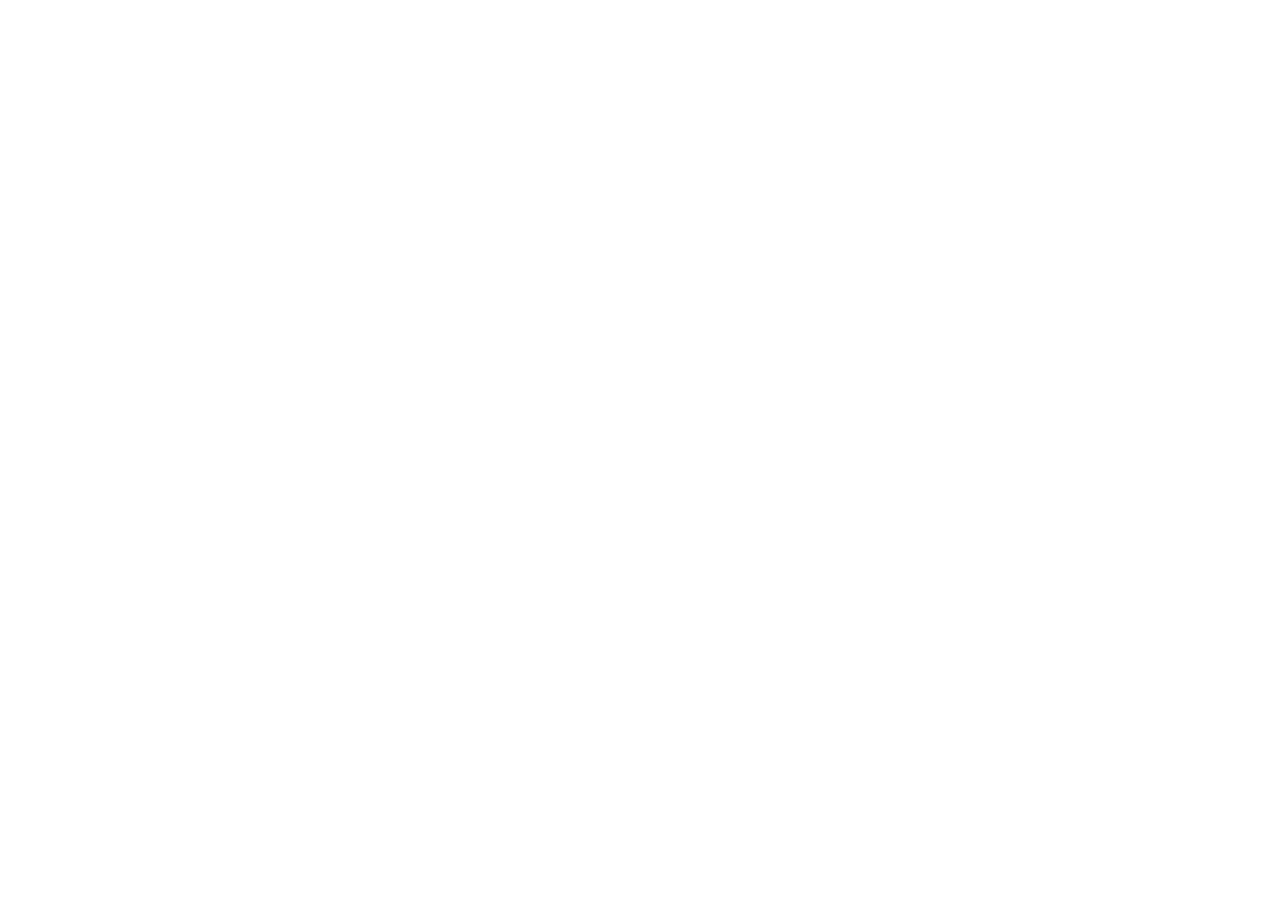
==== commit 83deec8b: "Update Channel Data Viewer description to reflect actual displayed content" ====
--- a/index.html
+++ b/index.html
@@ -2,8 +2,10 @@
 <html lang="en">
   <head>
     <meta charset="UTF-8" />
-    <link rel="icon" type="image/svg+xml" href="/vite.svg" />
+    <link rel="icon" type="image/svg+xml" href="/favicon.svg" />
+    <link rel="apple-touch-icon" sizes="180x180" href="/favicon.svg" />
     <meta name="viewport" content="width=device-width, initial-scale=1.0" />
+    <meta name="theme-color" content="#FF0000" />
     <title>TubeBreakout YouTube Creator Tools</title>
 
     <!-- GitHub Pages SPA redirect script -->
@@ -55,10 +57,9 @@
     <!-- Google AdSense -->
     <script async src="https://pagead2.googlesyndication.com/pagead/js/adsbygoogle.js?client=ca-pub-2049088312581643"
      crossorigin="anonymous"></script>
-    <script type="module" crossorigin src="/assets/index-BbHvew5W.js"></script>
-    <link rel="stylesheet" crossorigin href="/assets/index-CIURQbMF.css">
   </head>
   <body>
     <div id="root"></div>
+    <script type="module" src="/src/main.tsx"></script>
   </body>
 </html>
